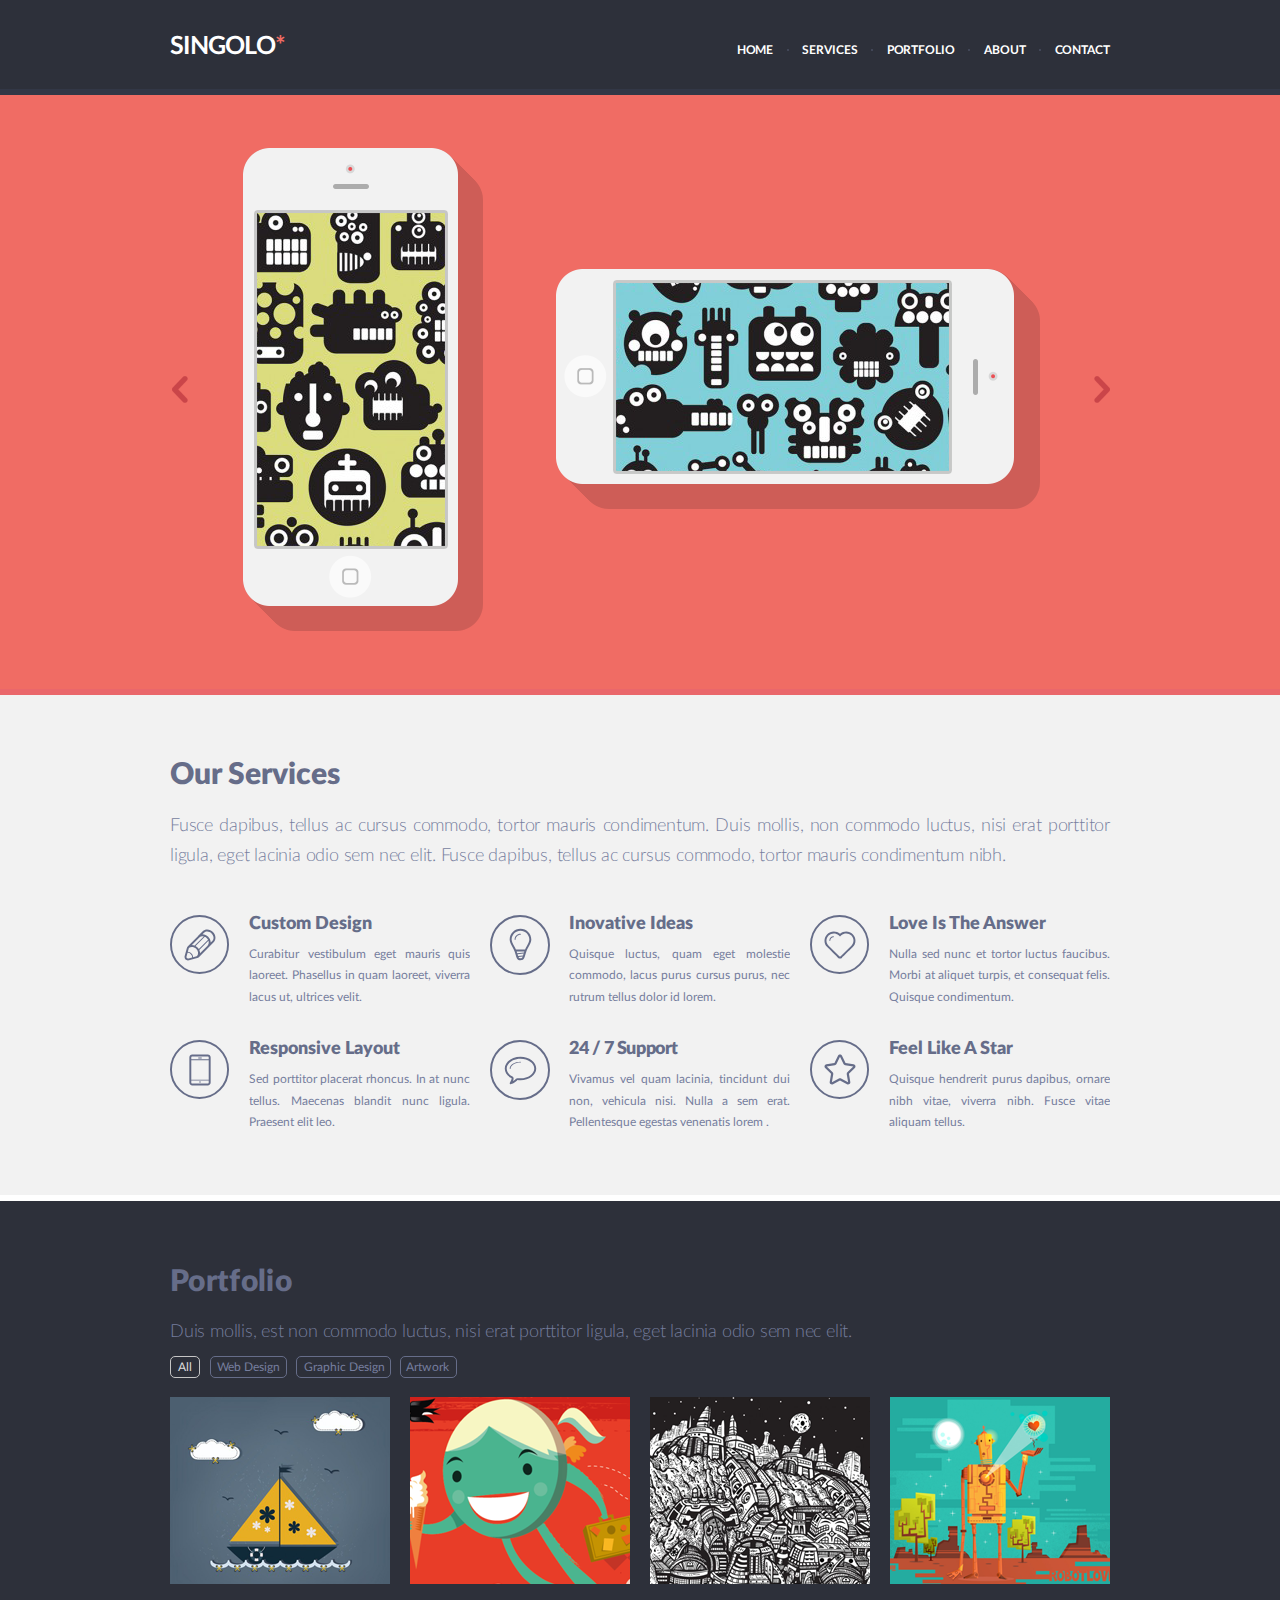
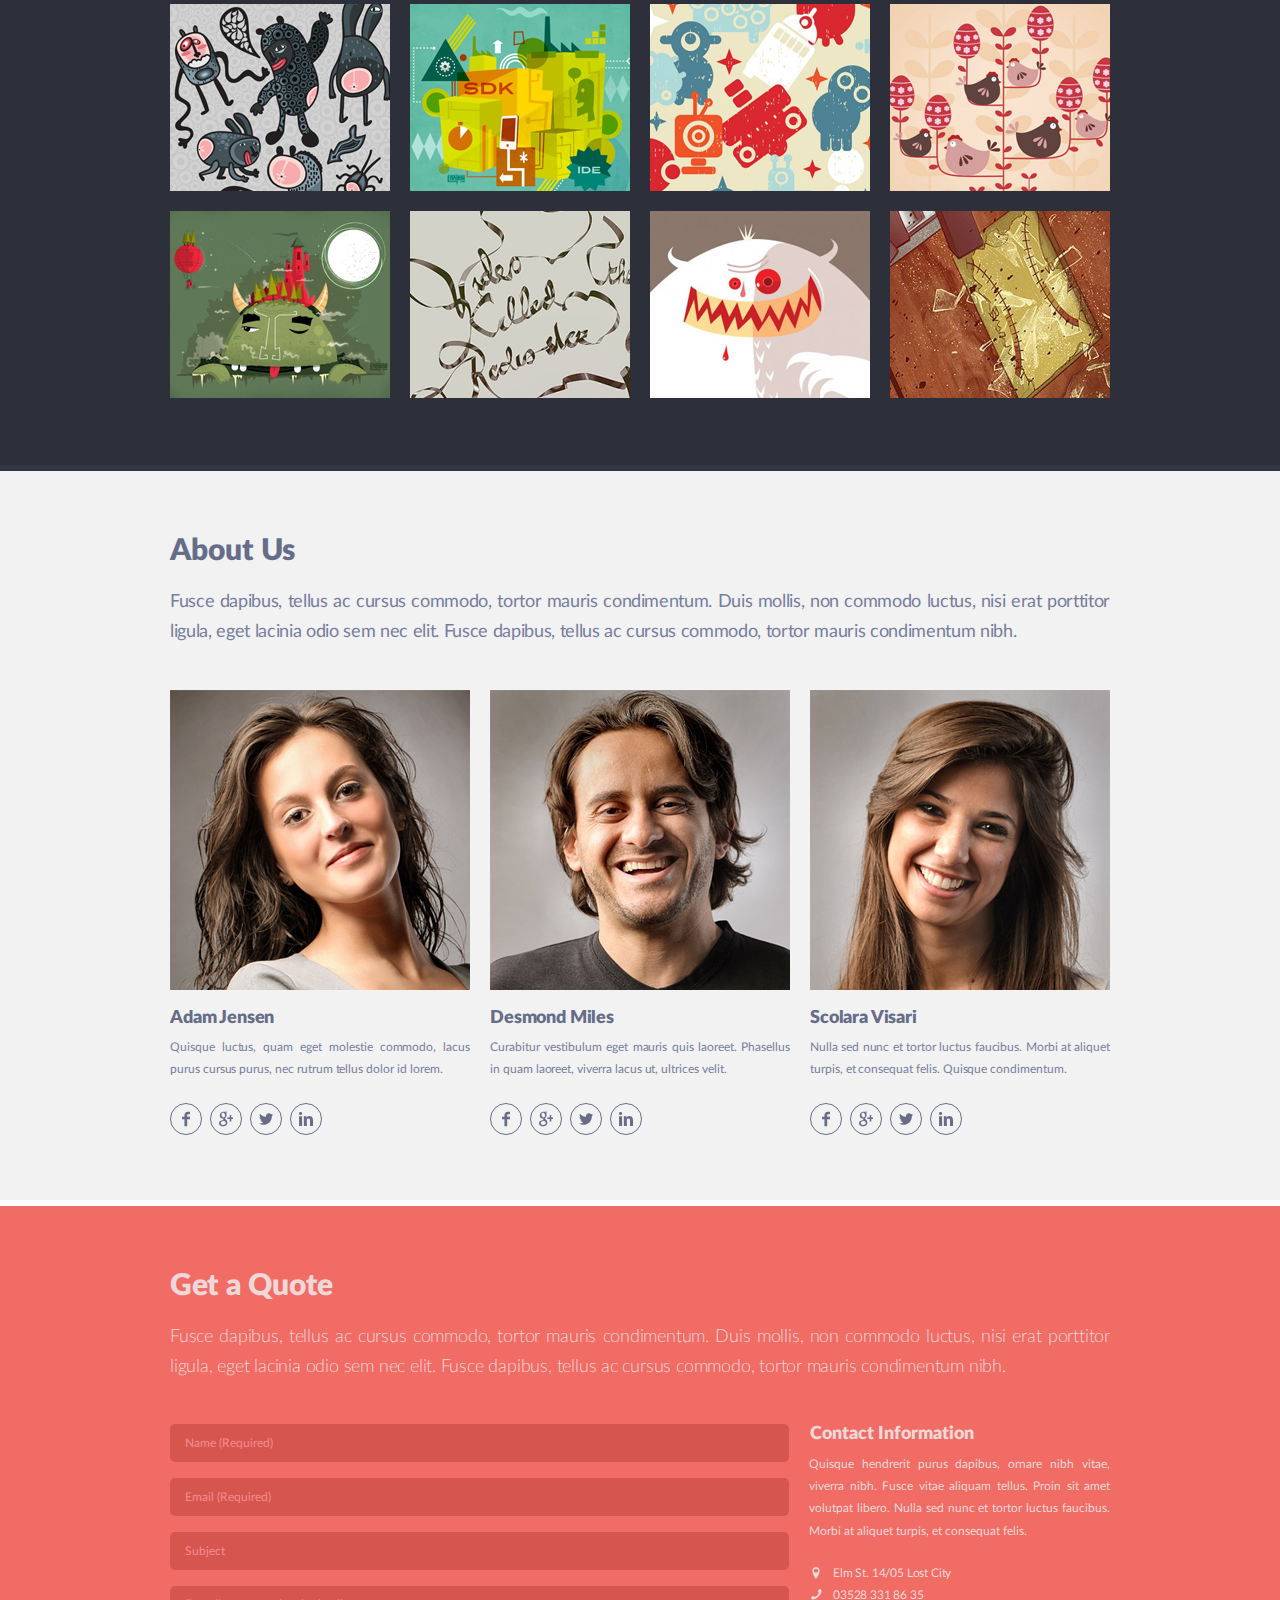
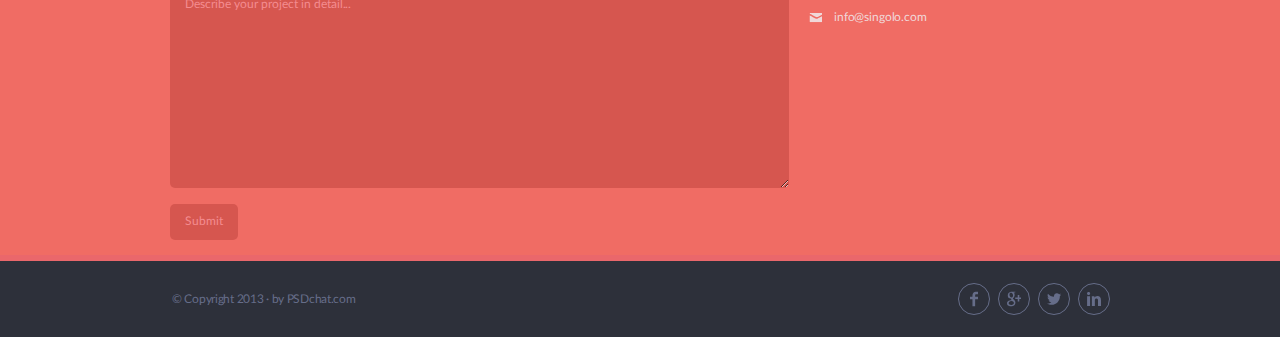
==== index.html @ 4955feb3 "init: start task singolo-dom" ====
<!DOCTYPE html>
<html lang="en">
<head>
  <meta charset="UTF-8">
  <meta name="viewport" content="width=device-width, initial-scale=1.0">
  <link rel="stylesheet" href="style.css">
  <title>Singolo</title>
</head>
<body>
  <header class="header">
    <div class="container">
      <div class="header__content">
        <div class="header__logo">
          <a class="logo" href="#"><h1>Singolo</h1></a> 
        </div>
        <!-- header__logo -->
        <nav class="header__navigation">
          <ul class="navigation">
            <li class="navigation__item"><a href="#">Home</a></li>
            <li class="navigation__item"><a href="#">Services</a></li>
            <li class="navigation__item"><a href="#">Portfolio</a></li>
            <li class="navigation__item"><a href="#">About</a></li>
            <li class="navigation__item"><a href="#">Contact</a></li>
          </ul>
        </nav>
      </div>
      <!-- /.header__content -->
    </div>
  </header>
  <main class="main">
    <section class="slider">
      <div class="container">
        <div class="slider__content">
          <div class="slider__item">
            <div class="vertical-phone">
              <img src="assets/img/slider/iPhone_vertical.png" alt="vertical-phone">
            </div>
            <div class="horizontal-phone">
              <img src="assets/img/slider/iPhone_horizontal.png" alt="horizontal-phone">
            </div>
          </div>
          <div class="slider__pagination">
            <img class="arrow-prev" src="assets/img/slider/prev.png" alt="">
            <img class="arrow-next" src="assets/img/slider/next.png" alt="">
          </div>
        </div>
        <!-- /.slider__content -->
      </div>
      <!-- /.container -->
    </section>
    <!-- slider -->
    <section class="services">
      <div class="container">
        <div class="services__content">
          <div class="services__text">
            <h2 class="services__title">Our Services</h2>
            <p class="services__descr">Fusce dapibus, tellus ac cursus commodo, tortor mauris condimentum. Duis mollis, non commodo luctus, nisi erat porttitor ligula, eget lacinia odio sem nec elit. Fusce dapibus, tellus ac cursus commodo, tortor mauris condimentum nibh.</p>
          </div>
          <!-- /.services__text -->
          <div class="services__advantages">
            <div class="item">
              <div class="item__img">
                <img src="assets/img/services/pen.svg" alt="pen">
              </div>
              <div class="item__text">
                <h3 class="item__title">Custom Design</h3>
                <p class="item__descr">Curabitur vestibulum eget mauris quis laoreet. Phasellus in quam laoreet, viverra lacus ut, ultrices velit.</p>
              </div>
            </div>
            <div class="item">
              <div class="item__img">
                <img src="assets/img/services/lightbulb.svg" alt="lightbulb">
              </div>
              <div class="item__text">
                <h3 class="item__title">Inovative Ideas</h3>
                <p class="item__descr">Quisque luctus, quam eget molestie commodo, lacus purus cursus purus, nec rutrum tellus dolor id lorem.</p>
              </div>
            </div>
            <div class="item">
              <div class="item__img">
                <img src="assets/img/services/heart.svg" alt="heart">
              </div>
              <div class="item__text">
                <h3 class="item__title">Love Is The Answer</h3>
                <p class="item__descr">Nulla sed nunc et tortor luctus faucibus. Morbi at aliquet turpis, et consequat felis. Quisque condimentum.</p>
              </div>
            </div>
            <div class="item">
              <div class="item__img">
                <img src="assets/img/services/phone.svg" alt="phone">
              </div>
              <div class="item__text">
                <h3 class="item__title">Responsive Layout</h3>
                <p class="item__descr">Sed porttitor placerat rhoncus. In at nunc tellus. Maecenas blandit nunc ligula. Praesent elit leo.</p>
              </div>
            </div>
            <div class="item">
              <div class="item__img">
                <img src="assets/img/services/bubble.svg" alt="bubble">
              </div>
              <div class="item__text">
                <h3 class="item__title">24 / 7 Support</h3>
                <p class="item__descr">Vivamus vel quam lacinia, tincidunt dui non, vehicula nisi. Nulla a sem erat. Pellentesque egestas venenatis lorem .</p>
              </div>
            </div>
            <div class="item">
              <div class="item__img">
                <img src="assets/img/services/star.svg" alt="star">
              </div>
              <div class="item__text">
                <h3 class="item__title">Feel Like A Star</h3>
                <p class="item__descr">Quisque hendrerit purus dapibus, ornare nibh vitae, viverra nibh. Fusce vitae aliquam tellus.</p>
              </div>
            </div>
          </div>
          <!-- /.services-advantages -->
        </div>
        <!-- /.services__content -->
      </div>
      <!-- /.container -->
    </section>
    <!-- /.services -->
    <section class="portfolio">
      <div class="container">
        <div class="portfolio__content">
          <div class="portfolio__text">
            <h2 class="portfolio__title">Portfolio</h2>
            <p class="portfolio__descr">Duis mollis, est non commodo luctus, nisi erat porttitor ligula, eget lacinia odio sem nec elit.</p>
          </div>
          <div class="portfolio__filter">
            <button class="portfolio__btn portfolio__btn-active">All</button>
            <button class="portfolio__btn">Web Design</button>
            <button class="portfolio__btn">Graphic Design</button>
            <button class="portfolio__btn">Artwork</button>
          </div>
          <!-- /.portfolio__breadcrumbs -->
          <div class="portfolio___items">
            <div class="portfolio___item">
              <img src="assets/img/portfolio/portfolio-img-1.png" alt="" class="portfolio___img">
            </div>
            <div class="portfolio___item">
              <img src="assets/img/portfolio/portfolio-img-2.png" alt="" class="portfolio___img">
            </div>
            <div class="portfolio___item">
              <img src="assets/img/portfolio/portfolio-img-3.png" alt="" class="portfolio___img">
            </div>
            <div class="portfolio___item">
              <img src="assets/img/portfolio/portfolio-img-4.png" alt="" class="portfolio___img">
            </div>
            <div class="portfolio___item">
              <img src="assets/img/portfolio/portfolio-img-5.png" alt="" class="portfolio___img">
            </div>
            <div class="portfolio___item">
              <img src="assets/img/portfolio/portfolio-img-6.png" alt="" class="portfolio___img">
            </div>
            <div class="portfolio___item">
              <img src="assets/img/portfolio/portfolio-img-7.png" alt="" class="portfolio___img">
            </div>
            <div class="portfolio___item">
              <img src="assets/img/portfolio/portfolio-img-8.png" alt="" class="portfolio___img">
            </div>
            <div class="portfolio___item">
              <img src="assets/img/portfolio/portfolio-img-9.png" alt="" class="portfolio___img">
            </div>
            <div class="portfolio___item">
              <img src="assets/img/portfolio/portfolio-img-10.png" alt="" class="portfolio___img">
           </div>
            <div class="portfolio___item">
              <img src="assets/img/portfolio/portfolio-img-11.png" alt="" class="portfolio___img">
            </div>
            <div class="portfolio___item">
              <img src="assets/img/portfolio/portfolio-img-12.png" alt="" class="portfolio___img">
            </div>
          </div>
          <!-- portfolio___items -->
        </div>
        <!-- content -->
      </div>
    </section>
    <section class="about">
      <div class="container">
        <div class="about__content">
          <div class="about__text">
            <h2 class="about__title">About Us</h2>
            <p class="about__descr">Fusce dapibus, tellus ac cursus commodo, tortor mauris condimentum. Duis mollis, non commodo luctus, nisi erat porttitor ligula, eget lacinia odio sem nec elit. Fusce dapibus, tellus ac cursus commodo, tortor mauris condimentum nibh.</p>
          </div>
          <!-- about__text -->
          <div class="about__persons">
            <div class="about__person">
              <div class="person__image">
                <img src="assets/img/about/about-person-1.png" alt="person">
              </div>
              <div class="person__text">
                <h3 class="person__title">Adam Jensen</h3>
                <p class="person__descr">Quisque luctus, quam eget molestie commodo, lacus purus cursus purus, nec rutrum tellus dolor id lorem.</p>
              </div>
              <div class="person__social">
                <a href="#">
                  <svg xmlns="http://www.w3.org/2000/svg" viewBox="0 0 100 180" width="8" height="20" fill-rule="evenodd" clip-rule="evenodd" stroke-linejoin="round" stroke-miterlimit="2">
                      <path class="icon" d="M100 31.29L71.43 31.29C68.06 31.29 64.29 35.73 64.29 41.68L64.29 62.31L100 62.31L100 91.71L64.29 91.71L64.29 180L30.57 180L30.57 91.71L0 91.71L0 62.31L30.57 62.31L30.57 45C30.57 20.18 47.79 0 71.43 0L100 0L100 31.29Z" />
                  </svg></a>
                <a href="#">
                  <svg xmlns="http://www.w3.org/2000/svg" viewBox="0 0 170 175" width="14" height="20" fill-rule="evenodd">
                      <path class="icon" d="M179.22 68.82L179.22 87.82L149.22 87.82L149.22 117.82L130.22 117.82L130.22 87.82L100.22 87.82L100.22 68.82L130.22 68.82L130.22 38.82L149.22 38.82L149.22 68.82L179.22 68.82ZM56.01 0L102 0L102 1C102 6.15 92.77 7.13 86.46 7.99C84.34 8.28 80.05 8.73 78.83 9.36C90.47 15.56 92.36 25.34 92.36 39.92C92.36 56.5 85.87 65.27 78.98 71.43C74.73 75.24 71.36 78.25 71.36 82.25C71.36 86.18 75.97 90.22 81.3 94.89C90.03 102.57 102 113.07 102 130.72C102 148.99 94.14 162.06 78.66 169.57C66.73 175.37 53.88 176 48.91 176C47.96 176 47.41 175.98 47.32 175.98C47.32 175.98 46.97 175.99 46.36 175.99C38.62 175.99 0 174.2 0 139.03C0 104.47 42.05 101.78 54.94 101.78L55.27 101.78C47.83 91.85 49.37 81.82 49.37 81.82C48.71 81.86 47.77 81.9 46.59 81.9C41.73 81.9 32.38 81.13 24.33 75.94C14.5 69.61 9.51 58.82 9.51 43.89C9.51 1.72 55.55 0.01 56.01 0ZM54.43 110.79C53.4 110.79 52.37 110.83 51.33 110.89C42.53 111.54 34.44 114.83 28.55 120.17C22.74 125.44 19.77 132.06 20.19 138.8C21.07 152.85 36.18 161.11 54.53 159.77C72.59 158.46 84.62 148.08 83.74 134.01C82.91 120.77 71.41 110.79 54.43 110.79ZM47.23 12.47C45.93 12.47 44.63 12.65 43.38 13C38.18 14.47 34.05 18.81 31.75 25.25C29.41 31.8 29.25 38.6 31.28 46.39C34.93 60.25 44.79 70.31 54.73 70.31C56.04 70.31 57.33 70.13 58.58 69.78C69.43 66.72 76.25 50.13 71.73 34.26C66.95 17.45 59.23 12.47 47.23 12.47Z" />
                  </svg>
                </a>
                <a href="#"> 
                  <svg xmlns="http://www.w3.org/2000/svg" viewBox="0 0 180 150" width="14" height="20" fill-rule="evenodd">
                      <path class="icon" d="M184 18.16C177.23 21.17 169.95 23.2 162.32 24.11C170.11 19.44 176.1 12.04 178.92 3.22C171.62 7.55 163.54 10.69 154.95 12.38C148.06 5.05 138.25 0.46 127.39 0.46C106.54 0.46 89.64 17.37 89.64 38.21C89.64 41.17 89.97 44.05 90.62 46.81C59.25 45.24 31.42 30.21 12.81 7.37C9.56 12.95 7.7 19.43 7.7 26.35C7.7 39.45 14.36 51 24.49 57.77C18.3 57.58 12.48 55.88 7.39 53.05C7.39 53.21 7.39 53.37 7.39 53.53C7.39 71.82 20.4 87.07 37.67 90.54C34.5 91.4 31.17 91.87 27.72 91.87C25.29 91.87 22.93 91.63 20.62 91.19C25.43 106.19 39.37 117.1 55.89 117.4C42.96 127.53 26.69 133.57 9 133.57C5.96 133.57 2.95 133.39 0 133.03C16.7 143.75 36.54 150 57.87 150C127.3 150 165.27 92.47 165.27 42.59C165.27 40.96 165.24 39.33 165.16 37.7C172.54 32.38 178.94 25.74 184 18.16Z" />
                  </svg>
                </a>
                <a href="#">
                  <svg xmlns="http://www.w3.org/2000/svg" viewBox="0 0 180 177" width="14" height="20" fill-rule="evenodd" clip-rule="evenodd" stroke-linejoin="round" stroke-miterlimit="2">
                      <path class="icon" fill-rule="nonzero" d="M1.01 53.2L39.5 53.2L39.5 177L1.01 177L1.01 53.2ZM40.76 18.77C40.76 29.4 32.91 38.01 20 38.01C7.85 38.01 0 29.4 0 18.77C0 7.88 8.1 -0.48 20.5 -0.48C32.91 -0.48 40.51 7.88 40.76 18.77ZM62.52 92.69C62.52 77.25 62.02 64.34 61.52 53.2L94.93 53.2L96.71 70.41L97.47 70.41C102.53 62.31 114.93 50.41 135.7 50.41C161.01 50.41 180 67.38 180 103.83L180 177L141.52 177L141.52 108.39C141.52 92.44 135.95 81.56 122.02 81.56C111.39 81.56 105.06 88.9 102.28 95.98C101.26 98.51 101.01 102.06 101.01 105.61L101.01 177L62.52 177L62.52 92.69Z" />
                  </svg>
                </a>
              </div>
            </div>
            <div class="about__person">
              <div class="person__image">
                <img src="assets/img/about/about-person-2.png" alt="person">
              </div>
              <div class="person__text">
                <h3 class="person__title">Desmond Miles</h3>
                <p class="person__descr">Curabitur vestibulum eget mauris quis laoreet. Phasellus in quam laoreet, viverra lacus ut, ultrices velit.</p>
              </div>
              <div class="person__social">
                <a href="#">
                  <svg xmlns="http://www.w3.org/2000/svg" viewBox="0 0 100 180" width="8" height="20" fill-rule="evenodd" clip-rule="evenodd" stroke-linejoin="round" stroke-miterlimit="2">
                      <path class="icon" d="M100 31.29L71.43 31.29C68.06 31.29 64.29 35.73 64.29 41.68L64.29 62.31L100 62.31L100 91.71L64.29 91.71L64.29 180L30.57 180L30.57 91.71L0 91.71L0 62.31L30.57 62.31L30.57 45C30.57 20.18 47.79 0 71.43 0L100 0L100 31.29Z" />
                  </svg></a>
                <a href="#">
                  <svg xmlns="http://www.w3.org/2000/svg" viewBox="0 0 170 175" width="14" height="20" fill-rule="evenodd">
                      <path class="icon" d="M179.22 68.82L179.22 87.82L149.22 87.82L149.22 117.82L130.22 117.82L130.22 87.82L100.22 87.82L100.22 68.82L130.22 68.82L130.22 38.82L149.22 38.82L149.22 68.82L179.22 68.82ZM56.01 0L102 0L102 1C102 6.15 92.77 7.13 86.46 7.99C84.34 8.28 80.05 8.73 78.83 9.36C90.47 15.56 92.36 25.34 92.36 39.92C92.36 56.5 85.87 65.27 78.98 71.43C74.73 75.24 71.36 78.25 71.36 82.25C71.36 86.18 75.97 90.22 81.3 94.89C90.03 102.57 102 113.07 102 130.72C102 148.99 94.14 162.06 78.66 169.57C66.73 175.37 53.88 176 48.91 176C47.96 176 47.41 175.98 47.32 175.98C47.32 175.98 46.97 175.99 46.36 175.99C38.62 175.99 0 174.2 0 139.03C0 104.47 42.05 101.78 54.94 101.78L55.27 101.78C47.83 91.85 49.37 81.82 49.37 81.82C48.71 81.86 47.77 81.9 46.59 81.9C41.73 81.9 32.38 81.13 24.33 75.94C14.5 69.61 9.51 58.82 9.51 43.89C9.51 1.72 55.55 0.01 56.01 0ZM54.43 110.79C53.4 110.79 52.37 110.83 51.33 110.89C42.53 111.54 34.44 114.83 28.55 120.17C22.74 125.44 19.77 132.06 20.19 138.8C21.07 152.85 36.18 161.11 54.53 159.77C72.59 158.46 84.62 148.08 83.74 134.01C82.91 120.77 71.41 110.79 54.43 110.79ZM47.23 12.47C45.93 12.47 44.63 12.65 43.38 13C38.18 14.47 34.05 18.81 31.75 25.25C29.41 31.8 29.25 38.6 31.28 46.39C34.93 60.25 44.79 70.31 54.73 70.31C56.04 70.31 57.33 70.13 58.58 69.78C69.43 66.72 76.25 50.13 71.73 34.26C66.95 17.45 59.23 12.47 47.23 12.47Z" />
                  </svg>
                </a>
                <a href="#"> 
                  <svg xmlns="http://www.w3.org/2000/svg" viewBox="0 0 180 150" width="14" height="20" fill-rule="evenodd">
                      <path class="icon" d="M184 18.16C177.23 21.17 169.95 23.2 162.32 24.11C170.11 19.44 176.1 12.04 178.92 3.22C171.62 7.55 163.54 10.69 154.95 12.38C148.06 5.05 138.25 0.46 127.39 0.46C106.54 0.46 89.64 17.37 89.64 38.21C89.64 41.17 89.97 44.05 90.62 46.81C59.25 45.24 31.42 30.21 12.81 7.37C9.56 12.95 7.7 19.43 7.7 26.35C7.7 39.45 14.36 51 24.49 57.77C18.3 57.58 12.48 55.88 7.39 53.05C7.39 53.21 7.39 53.37 7.39 53.53C7.39 71.82 20.4 87.07 37.67 90.54C34.5 91.4 31.17 91.87 27.72 91.87C25.29 91.87 22.93 91.63 20.62 91.19C25.43 106.19 39.37 117.1 55.89 117.4C42.96 127.53 26.69 133.57 9 133.57C5.96 133.57 2.95 133.39 0 133.03C16.7 143.75 36.54 150 57.87 150C127.3 150 165.27 92.47 165.27 42.59C165.27 40.96 165.24 39.33 165.16 37.7C172.54 32.38 178.94 25.74 184 18.16Z" />
                  </svg>
                </a>
                <a href="#">
                  <svg xmlns="http://www.w3.org/2000/svg" viewBox="0 0 180 177" width="14" height="20" fill-rule="evenodd" clip-rule="evenodd" stroke-linejoin="round" stroke-miterlimit="2">
                      <path class="icon" fill-rule="nonzero" d="M1.01 53.2L39.5 53.2L39.5 177L1.01 177L1.01 53.2ZM40.76 18.77C40.76 29.4 32.91 38.01 20 38.01C7.85 38.01 0 29.4 0 18.77C0 7.88 8.1 -0.48 20.5 -0.48C32.91 -0.48 40.51 7.88 40.76 18.77ZM62.52 92.69C62.52 77.25 62.02 64.34 61.52 53.2L94.93 53.2L96.71 70.41L97.47 70.41C102.53 62.31 114.93 50.41 135.7 50.41C161.01 50.41 180 67.38 180 103.83L180 177L141.52 177L141.52 108.39C141.52 92.44 135.95 81.56 122.02 81.56C111.39 81.56 105.06 88.9 102.28 95.98C101.26 98.51 101.01 102.06 101.01 105.61L101.01 177L62.52 177L62.52 92.69Z" />
                  </svg>
                </a>
              </div>
            </div>
            <div class="about__person">
              <div class="person__image">
                <img src="assets/img/about/about-person-3.png" alt="person">
              </div>
              <div class="person__text">
                <h3 class="person__title">Scolara Visari</h3>
                <p class="person__descr">Nulla sed nunc et tortor luctus faucibus. Morbi at aliquet turpis, et consequat felis. Quisque condimentum.</p>
              </div>
              <div class="person__social">
                <a href="#">
                  <svg xmlns="http://www.w3.org/2000/svg" viewBox="0 0 100 180" width="8" height="20" fill-rule="evenodd" clip-rule="evenodd" stroke-linejoin="round" stroke-miterlimit="2">
                      <path class="icon" d="M100 31.29L71.43 31.29C68.06 31.29 64.29 35.73 64.29 41.68L64.29 62.31L100 62.31L100 91.71L64.29 91.71L64.29 180L30.57 180L30.57 91.71L0 91.71L0 62.31L30.57 62.31L30.57 45C30.57 20.18 47.79 0 71.43 0L100 0L100 31.29Z" />
                  </svg></a>
                <a href="#">
                  <svg xmlns="http://www.w3.org/2000/svg" viewBox="0 0 170 175" width="14" height="20" fill-rule="evenodd">
                      <path class="icon" d="M179.22 68.82L179.22 87.82L149.22 87.82L149.22 117.82L130.22 117.82L130.22 87.82L100.22 87.82L100.22 68.82L130.22 68.82L130.22 38.82L149.22 38.82L149.22 68.82L179.22 68.82ZM56.01 0L102 0L102 1C102 6.15 92.77 7.13 86.46 7.99C84.34 8.28 80.05 8.73 78.83 9.36C90.47 15.56 92.36 25.34 92.36 39.92C92.36 56.5 85.87 65.27 78.98 71.43C74.73 75.24 71.36 78.25 71.36 82.25C71.36 86.18 75.97 90.22 81.3 94.89C90.03 102.57 102 113.07 102 130.72C102 148.99 94.14 162.06 78.66 169.57C66.73 175.37 53.88 176 48.91 176C47.96 176 47.41 175.98 47.32 175.98C47.32 175.98 46.97 175.99 46.36 175.99C38.62 175.99 0 174.2 0 139.03C0 104.47 42.05 101.78 54.94 101.78L55.27 101.78C47.83 91.85 49.37 81.82 49.37 81.82C48.71 81.86 47.77 81.9 46.59 81.9C41.73 81.9 32.38 81.13 24.33 75.94C14.5 69.61 9.51 58.82 9.51 43.89C9.51 1.72 55.55 0.01 56.01 0ZM54.43 110.79C53.4 110.79 52.37 110.83 51.33 110.89C42.53 111.54 34.44 114.83 28.55 120.17C22.74 125.44 19.77 132.06 20.19 138.8C21.07 152.85 36.18 161.11 54.53 159.77C72.59 158.46 84.62 148.08 83.74 134.01C82.91 120.77 71.41 110.79 54.43 110.79ZM47.23 12.47C45.93 12.47 44.63 12.65 43.38 13C38.18 14.47 34.05 18.81 31.75 25.25C29.41 31.8 29.25 38.6 31.28 46.39C34.93 60.25 44.79 70.31 54.73 70.31C56.04 70.31 57.33 70.13 58.58 69.78C69.43 66.72 76.25 50.13 71.73 34.26C66.95 17.45 59.23 12.47 47.23 12.47Z" />
                  </svg>
                </a>
                <a href="#"> 
                  <svg xmlns="http://www.w3.org/2000/svg" viewBox="0 0 180 150" width="14" height="20" fill-rule="evenodd">
                      <path class="icon" d="M184 18.16C177.23 21.17 169.95 23.2 162.32 24.11C170.11 19.44 176.1 12.04 178.92 3.22C171.62 7.55 163.54 10.69 154.95 12.38C148.06 5.05 138.25 0.46 127.39 0.46C106.54 0.46 89.64 17.37 89.64 38.21C89.64 41.17 89.97 44.05 90.62 46.81C59.25 45.24 31.42 30.21 12.81 7.37C9.56 12.95 7.7 19.43 7.7 26.35C7.7 39.45 14.36 51 24.49 57.77C18.3 57.58 12.48 55.88 7.39 53.05C7.39 53.21 7.39 53.37 7.39 53.53C7.39 71.82 20.4 87.07 37.67 90.54C34.5 91.4 31.17 91.87 27.72 91.87C25.29 91.87 22.93 91.63 20.62 91.19C25.43 106.19 39.37 117.1 55.89 117.4C42.96 127.53 26.69 133.57 9 133.57C5.96 133.57 2.95 133.39 0 133.03C16.7 143.75 36.54 150 57.87 150C127.3 150 165.27 92.47 165.27 42.59C165.27 40.96 165.24 39.33 165.16 37.7C172.54 32.38 178.94 25.74 184 18.16Z" />
                  </svg>
                </a>
                <a href="#">
                  <svg xmlns="http://www.w3.org/2000/svg" viewBox="0 0 180 177" width="14" height="20" fill-rule="evenodd" clip-rule="evenodd" stroke-linejoin="round" stroke-miterlimit="2">
                      <path class="icon" fill-rule="nonzero" d="M1.01 53.2L39.5 53.2L39.5 177L1.01 177L1.01 53.2ZM40.76 18.77C40.76 29.4 32.91 38.01 20 38.01C7.85 38.01 0 29.4 0 18.77C0 7.88 8.1 -0.48 20.5 -0.48C32.91 -0.48 40.51 7.88 40.76 18.77ZM62.52 92.69C62.52 77.25 62.02 64.34 61.52 53.2L94.93 53.2L96.71 70.41L97.47 70.41C102.53 62.31 114.93 50.41 135.7 50.41C161.01 50.41 180 67.38 180 103.83L180 177L141.52 177L141.52 108.39C141.52 92.44 135.95 81.56 122.02 81.56C111.39 81.56 105.06 88.9 102.28 95.98C101.26 98.51 101.01 102.06 101.01 105.61L101.01 177L62.52 177L62.52 92.69Z" />
                  </svg>
                </a>
              </div>
            </div>
          </div>
        </div>
      </div>
    </section>
    <section class="quote">
      <div class="container">
        <div class="quote__content">
          <div class="quote__text">
            <h2 class="quote__title">Get a Quote</h2>
            <p class="quote__descr">Fusce dapibus, tellus ac cursus commodo, tortor mauris condimentum. Duis mollis, non commodo luctus, nisi erat porttitor ligula, eget lacinia odio sem nec elit. Fusce dapibus, tellus ac cursus commodo, tortor mauris condimentum nibh.</p>
          </div>
          <!-- quote__text -->
          <div class="quote__inner">
            <div class="quote__form">
              <form action="POST" class="form">
                  <input name="name" type="text" placeholder="Name (Required)" class="form-control form-inpt" required>
                  <input name="email" type="email" placeholder="Email (Required)" class="form-control form-inpt" required>
                  <input name="subject" type="text" placeholder="Subject" class="form-control form-inpt">
                  <textarea name="textarea" placeholder="Describe your project in detail..." class="form-control form-textarea"></textarea>
                  <button type="submit" class="form-button">Submit</button>
              </form>
            </div>
            <div class="quote__contacts">
              <h3 class="quote__contacts__title">Contact Information</h3>
              <p class="quote__contacts__descr">Quisque hendrerit purus dapibus, ornare nibh vitae, viverra nibh. Fusce vitae aliquam tellus. Proin sit amet volutpat libero. Nulla sed nunc et tortor luctus faucibus. Morbi at aliquet turpis, et consequat felis.</p>
              <p class="quote__contacts__location">
                <span>
                <object data="assets/img/quote/location.svg" type="image/svg+xml"></object>
              </span>Elm St. 14/05 Lost City 
              </p>
              <a href="tel:035283318635" class="quote__contacts__phone">
                <span>
                  <object data="assets/img/quote/phone.svg" type="image/svg+xml"></object>
                </span>03528 331 86 35
             </a>
                <a href="mailto:info@singolo.com" class="quote__contacts__email">
                <span>
                  <object data="assets/img/quote/email.svg" type="image/svg+xml"></object>
                </span>
                info@singolo.com</a>
            </div>
          </div>
          <!-- /.quote__form -->
        </div>
      </div>
    </section>
  </main>
  <footer class="footer">
    <div class="container">
      <div class="footer__content">
        <div class="footer__copy">
          <p class="footer__copy__text"><span class="footer__copy__icon">&copy;</span> Copyright 2013 · by PSDchat.com</p>
        </div>
        <div class="footer__social">
          <a href="#">
            <svg xmlns="http://www.w3.org/2000/svg" viewBox="0 0 100 180" width="8" height="20" fill-rule="evenodd" clip-rule="evenodd" stroke-linejoin="round" stroke-miterlimit="2">
                <path class="social" d="M100 31.29L71.43 31.29C68.06 31.29 64.29 35.73 64.29 41.68L64.29 62.31L100 62.31L100 91.71L64.29 91.71L64.29 180L30.57 180L30.57 91.71L0 91.71L0 62.31L30.57 62.31L30.57 45C30.57 20.18 47.79 0 71.43 0L100 0L100 31.29Z" />
            </svg></a>
          <a href="#">
            <svg xmlns="http://www.w3.org/2000/svg" viewBox="0 0 170 175" width="14" height="20" fill-rule="evenodd">
                <path class="social" d="M179.22 68.82L179.22 87.82L149.22 87.82L149.22 117.82L130.22 117.82L130.22 87.82L100.22 87.82L100.22 68.82L130.22 68.82L130.22 38.82L149.22 38.82L149.22 68.82L179.22 68.82ZM56.01 0L102 0L102 1C102 6.15 92.77 7.13 86.46 7.99C84.34 8.28 80.05 8.73 78.83 9.36C90.47 15.56 92.36 25.34 92.36 39.92C92.36 56.5 85.87 65.27 78.98 71.43C74.73 75.24 71.36 78.25 71.36 82.25C71.36 86.18 75.97 90.22 81.3 94.89C90.03 102.57 102 113.07 102 130.72C102 148.99 94.14 162.06 78.66 169.57C66.73 175.37 53.88 176 48.91 176C47.96 176 47.41 175.98 47.32 175.98C47.32 175.98 46.97 175.99 46.36 175.99C38.62 175.99 0 174.2 0 139.03C0 104.47 42.05 101.78 54.94 101.78L55.27 101.78C47.83 91.85 49.37 81.82 49.37 81.82C48.71 81.86 47.77 81.9 46.59 81.9C41.73 81.9 32.38 81.13 24.33 75.94C14.5 69.61 9.51 58.82 9.51 43.89C9.51 1.72 55.55 0.01 56.01 0ZM54.43 110.79C53.4 110.79 52.37 110.83 51.33 110.89C42.53 111.54 34.44 114.83 28.55 120.17C22.74 125.44 19.77 132.06 20.19 138.8C21.07 152.85 36.18 161.11 54.53 159.77C72.59 158.46 84.62 148.08 83.74 134.01C82.91 120.77 71.41 110.79 54.43 110.79ZM47.23 12.47C45.93 12.47 44.63 12.65 43.38 13C38.18 14.47 34.05 18.81 31.75 25.25C29.41 31.8 29.25 38.6 31.28 46.39C34.93 60.25 44.79 70.31 54.73 70.31C56.04 70.31 57.33 70.13 58.58 69.78C69.43 66.72 76.25 50.13 71.73 34.26C66.95 17.45 59.23 12.47 47.23 12.47Z" />
            </svg>
          </a>
          <a href="#"> 
            <svg xmlns="http://www.w3.org/2000/svg" viewBox="0 0 180 150" width="14" height="20" fill-rule="evenodd">
                <path class="social" d="M184 18.16C177.23 21.17 169.95 23.2 162.32 24.11C170.11 19.44 176.1 12.04 178.92 3.22C171.62 7.55 163.54 10.69 154.95 12.38C148.06 5.05 138.25 0.46 127.39 0.46C106.54 0.46 89.64 17.37 89.64 38.21C89.64 41.17 89.97 44.05 90.62 46.81C59.25 45.24 31.42 30.21 12.81 7.37C9.56 12.95 7.7 19.43 7.7 26.35C7.7 39.45 14.36 51 24.49 57.77C18.3 57.58 12.48 55.88 7.39 53.05C7.39 53.21 7.39 53.37 7.39 53.53C7.39 71.82 20.4 87.07 37.67 90.54C34.5 91.4 31.17 91.87 27.72 91.87C25.29 91.87 22.93 91.63 20.62 91.19C25.43 106.19 39.37 117.1 55.89 117.4C42.96 127.53 26.69 133.57 9 133.57C5.96 133.57 2.95 133.39 0 133.03C16.7 143.75 36.54 150 57.87 150C127.3 150 165.27 92.47 165.27 42.59C165.27 40.96 165.24 39.33 165.16 37.7C172.54 32.38 178.94 25.74 184 18.16Z" />
            </svg>
          </a>
          <a href="#">
            <svg xmlns="http://www.w3.org/2000/svg" viewBox="0 0 180 177" width="14" height="20" fill-rule="evenodd" clip-rule="evenodd" stroke-linejoin="round" stroke-miterlimit="2">
                <path class="social" fill-rule="nonzero" d="M1.01 53.2L39.5 53.2L39.5 177L1.01 177L1.01 53.2ZM40.76 18.77C40.76 29.4 32.91 38.01 20 38.01C7.85 38.01 0 29.4 0 18.77C0 7.88 8.1 -0.48 20.5 -0.48C32.91 -0.48 40.51 7.88 40.76 18.77ZM62.52 92.69C62.52 77.25 62.02 64.34 61.52 53.2L94.93 53.2L96.71 70.41L97.47 70.41C102.53 62.31 114.93 50.41 135.7 50.41C161.01 50.41 180 67.38 180 103.83L180 177L141.52 177L141.52 108.39C141.52 92.44 135.95 81.56 122.02 81.56C111.39 81.56 105.06 88.9 102.28 95.98C101.26 98.51 101.01 102.06 101.01 105.61L101.01 177L62.52 177L62.52 92.69Z" />
            </svg>
          </a>
        </div>
      </div>
    </div>
  </footer>
  <script src="script.js"></script>
</body>
</html>
---- style.css ----
@font-face {
  font-family: 'LatoBlack';
  src: url('assets/fonts/Lato-Black.woff2') format('woff2'),
       url('assets/fonts/Lato-Black.woff') format('woff');
  font-weight: normal;
  font-style: normal;
}

@font-face {
  font-family: 'LatoBold';
  src: url('assets/fonts/Lato-Bold.woff2') format('woff2'),
       url('assets/fonts/Lato-Bold.woff') format('woff');
  font-weight: normal;
  font-style: normal;
}

@font-face {
  font-family: 'Latolight';
  src: url('assets/fonts/Lato-Light.woff2') format('woff2'),
       url('assets/fonts/Lato-Light.woff') format('woff');
  font-weight: normal;
  font-style: normal;
}

@font-face {
  font-family: 'LatoRegular';
  src: url('assets/fonts/Lato-Regular.woff2') format('woff2'),
       url('assets/fonts/Lato-Regular.woff') format('woff');
  font-weight: normal;
  font-style: normal;
}
/* =============  basic settings  ======================== */

* {
  margin: 0;
  padding: 0;
  box-sizing: border-box;
}

body {
  min-height: 100vh;
  scroll-behavior: smooth;
  text-rendering: optimizeSpeed;
  /* line-height: 1.5; */
}

input,
button,
textarea,
select {
  font: inherit;
}

img {
  max-width: 100%;
  display: block;
}

ul[class],
ol[class] {
  list-style: none;
  padding: 0;
}

.container {
  width: 100%;
  max-width: 1020px;
  margin: 0 auto;

}
/* HEADER */
.header {
  background-color: #2D303A;
  height: 95px;
}

.header::after {
  content: " ";
  position: absolute; 
  top: 89px;
  left: 0;
  height: 6px;
  width: 100%;
  background-color: #323746;
}

.header__content {
  position: relative;
  display: -webkit-box;
  display: flex;
  -webkit-box-align: center;
          align-items: center;
  -webkit-box-pack: justify;
          justify-content: space-between;
  padding: 0 40px;
  color: #FFFFFF;
}

.logo {
  text-decoration: none;
  /* height: 100%; */
}

.logo h1 {
  position: relative;
  color: #FFFFFF;
  text-transform: uppercase;
  font-family: 'LatoBold', sans-serif;
  font-size: 1.56em;
  letter-spacing: -0.046rem;
  line-height: 93px;
}

.logo h1::after {
  position: absolute;
  content: "\002A";
  color: #f06c64;
}

.navigation {
  display: -webkit-box;
  display: flex;
}

.navigation__item {
  position: relative;
  padding-top: 7px;
  margin-left: 29px;
}

.navigation__item::after {
  position: absolute;
  content: " ";
  width: 2px;
  height: 2px;
  background-color: #494e62;
  top: 13px;
  left: -15.5px;
  border-radius: 50%;
}

.navigation  .navigation__item:first-child:after {
  content: none;
}

.navigation__item a {
  display: block;
  height: 100%;
  /* padding-top: 3px; */
  text-decoration: none;
  text-transform: uppercase;
  color: #FFFFFF;
  font-family: 'LatoBold', sans-serif;
  font-size: 12px;
  letter-spacing: -0.005rem;
}

.navigation__item a:hover {
  color: #f06c64;
}

/* slider */

.slider {
  position: relative;
  background-color: #f06c64;
}

.slider::after {
  content: " ";
  position: absolute; 
  bottom: 0;
  left: 0;
  height: 6px;
  width: 100%;
  background-color: #ea676b;
}

.slider__content {
  position: relative;
  padding: 30px 0 41px;
}

.slider__item {
  display: -webkit-box;
  display: flex;
  -webkit-box-align: center;
          align-items: center;
  -webkit-box-pack: center;
          justify-content: center;
  padding: 23px 0;
}

.vertical-phone {
  width: 240px;
  height: 483px;
  margin-right: 32px;
  margin-left: 2px;
}

.horizontal-phone {
  width: 484px;
  height: 240px;
  margin-left: 41px;
  margin-bottom: 1px;
}

.arrow-prev {
  position: absolute;
  top: 281px;
  left: 42px;
  cursor: pointer;
}

.arrow-next {
  position: absolute;
  top: 281px;
  right: 40px;
  cursor: pointer;
}

/* footer  */
.services {
  position: relative;
  background-color: #f2f2f2;
}

.services::after {
  content: " ";
  position: absolute; 
  bottom: 0;
  left: 0;
  height: 6px;
  width: 100%;
  background-color: #ffffff;
}

.services__content {
  padding: 72px 40px 67px;
}

.services__title {
  color: #666d89;
  font-family: "LatoBlack", sans-serif;
  font-size: 30px;
  line-height: 17.86px;
}

.services__descr {
  margin-top: 26px;
  color: #767e9e;
  font-family: "LatoLight", sans-serif;
  text-align: justify;
  font-size: 18px;
  line-height: 30px;
  letter-spacing: -0.013rem;
}

.services__advantages {
  display: -webkit-box;
  display: flex;
  -webkit-box-pack: justify;
          justify-content: space-between;
  flex-wrap: wrap;
  margin-top: 43px;

}

.item {
  display: -webkit-box;
  display: flex;
  max-width: 300px;
}

.item__img {
  padding-top: 1px;
}

.item:nth-of-type(4) {
  margin-top: 31px;
}

.item:nth-of-type(4) .item__title,  .item:nth-of-type(5) .item__title {
  padding-top: 2px;
}

.item:nth-of-type(5) {
  margin-top: 31px;
}

.item:nth-of-type(5)  .item__title {
  letter-spacing: -0.028rem;
}

.item:nth-of-type(6) {
  margin-top: 31px;
}

.item__text {
  max-width: 240px;
  padding-left: 19px;
}

.item__title {
  padding-top: 2px;
  color: #666d89;
  font-family: "LatoBlack", sans-serif;
  font-size: 18px;
  line-height: 17.86px;
  white-space: nowrap;
  overflow: hidden;
}

.item__descr {
  color: #767e9e;
  font-family: "LatoRegular", sans-serif;
  font-size: 12px;
  line-height: 21.56px;
  text-align: justify;
  padding-top: 10px;
  overflow: hidden;
}

/* ---------------------------------------------------------------- */
/* SINGOLO 2 */

/* =============================================================== */


.portfolio {
  position: relative;
  background-color: #2d303a;
}

.portfolio::after {
  content: " ";
  position: absolute; 
  bottom: 0;
  left: 0;
  height: 6px;
  width: 100%;
  background-color: #323746;
}

.portfolio__content {
  padding: 73px 40px 53px;
}

.portfolio__title {
  color: #666d89;
  font-family: "LatoBlack", sans-serif;;
  font-size: 30px;
  line-height: 17.86px;
  letter-spacing: 0.02rem;
}

.portfolio__descr {
  padding-top: 25px;
  color: #767e9e;
  font-family: "Latolight", sans-serif;
  font-size: 18px;
  line-height: 30px;
  letter-spacing: -0.013rem;
  text-align: justify;
}

.portfolio__filter {
  padding-top: 9px;
}

.portfolio__btn {
  padding-left: 7px;
  padding-right: 7px;
  color: #767e9e;
  font-family: "LatoRegular", sans-serif;
  font-size: 12px;
  line-height: 20.56px;
  background-color: transparent;
  border: 1px solid #666d89;
  border-radius: 5px;
  margin-right: 4px;
  outline: none;
  cursor: pointer;
}

.portfolio__btn:hover, .portfolio__btn-active {
  color: #dedede;
  border: 1px solid #c5c5c5;
}

.portfolio__btn:nth-of-type(2) {
  padding: 0px 6px;
  margin-left: 2px;
}

.portfolio__btn:nth-of-type(3) {
  padding-right: 5px;
  margin-left: 1px;
}

.portfolio__btn:nth-of-type(4) {
  padding-left: 5px;
  margin-left: 1px;
  letter-spacing: 0.008rem;
}

.portfolio___items {
  padding-top: 19px;
  display: -webkit-box;
  display: flex;
  flex-wrap: wrap;
  max-height: 640px;
  overflow: hidden;
}

.portfolio___item {
  margin-right: 20px;
  margin-bottom: 20px;
}

.portfolio___item:nth-of-type(4), .portfolio___item:nth-of-type(8), .portfolio___item:nth-of-type(12)  {
  margin-right: 0;
}

/* ABOUT */
.about {
  position: relative;
  background-color: #f2f2f2;
}

.about::after {
  content: " ";
  position: absolute; 
  bottom: 0;
  left: 0;
  height: 6px;
  width: 100%;
  background-color: #ffffff;
}

.about__content {
  padding: 72px 40px 114px;
}

.about__title {
  color: #666d89;
  font-family: "LatoBlack", sans-serif;
  font-size: 30px;
  line-height: 17.86px;
}

.about__descr {
  padding-top: 26px;
  color: #767e9e;
  font-family: "LatoRegular", sans-serif;
  text-align: justify;
  font-size: 18px;
  line-height: 30px;
  letter-spacing: -0.021rem;
}

.about__persons {
  padding-top: 43px;
  display: -webkit-box;
  display: flex;
  -webkit-box-pack: justify;
          justify-content: space-between;

  max-height: 445px;
}

.about__person {
  max-width: 300px;
}

.person__text {
  padding-top: 20px;
}

.person__title {
  color: #666d89;
  font-family: "LatoBlack", sans-serif;
  font-size: 18px;
  line-height: 16.86px;
  letter-spacing: -0.01rem;
  overflow: hidden;
  white-space: nowrap;
  text-overflow: ellipsis;
}

.person__descr {
  padding-top: 10px;
  color: #767e9e;
  font-family: "LatoRegular", sans-serif;
  font-size: 12px;
  line-height: 21.56px;
  text-align: justify;
  letter-spacing: -0.003rem;
}

.person__social {
  padding-top: 23px;
  display: -webkit-box;
  display: flex;
}

.person__social a {
  cursor: pointer;
  border-radius: 50%;
  border: 1px solid #666d89;
  background-color: transparent;
  width: 32px;
  height: 32px;
  display: -webkit-box;
  display: flex;
  -webkit-box-pack: center;
          justify-content: center;
  -webkit-box-align: center;
          align-items: center;
  margin-right: 8px;
}

.icon {
  fill: #666d89;
}

.person__social a:hover, .person__social a:hover .icon {
  border: 1px solid #535767;
  background-color: #535767;
  fill: #ffffff;
}


/* object {
  width: 15px;
  height: 20px;
} */

.svg:hover .social{
  fill: #535767
}


/* ================================================================================ */

/* SINGOLO 3 */

/* --------------------------------------------------------------------------------- */



.quote {
  position: relative;
  background-color: #f06c64;
}

.quote::after {
  content: " ";
  position: absolute; 
  bottom: 0;
  left: 0;
  height: 6px;
  width: 100%;
  background-color: #ea676b;
}

.quote__content {
  padding: 72px 40px 21.5px;
}

.quote__title {
  color: #f0d8d9;
  font-family: "LatoBlack", sans-serif;
  font-size: 30px;
  line-height: 17.86px;
  letter-spacing: -0.017rem;
}

.quote__descr {
  padding-top: 26px;
  color: #f0d8d9;
  font-family: "Latolight", sans-serif;
  font-size: 18px;
  line-height: 30px;
  text-align: justify;
  letter-spacing: -0.013rem;
}

.quote__inner {
  padding-top: 42px;
  display: -webkit-box;
  display: flex;
  -webkit-box-pack: justify;
          justify-content: space-between;
}

.quote__form {
  width: 619px;
}

.form-control {
  display: block;
  width: 100%;
  margin-bottom: 16px;
  background-color: #d6564f;
  border: none;
  border-radius: 5px;
  color: #f48c8f;
  font-family: "LatoRegular", sans-serif;
  font-size: 12px;
  line-height: 21.56px;
  padding-left: 15px;
  outline: none;
}

.form-control:hover {
  background-color: #8B1F1A;
}

.form-control:focus {
  color: #8B1F1A;
  background-color: #EB817C
}

/* .form-control:active {
  background-color: #EB817C
} */

.form-control::-webkit-input-placeholder { 
  color: #f48c8f
}

.form-control:focus::-webkit-input-placeholder { 
  color: #8B1F1A;
}

input.form-inpt {
  height: 38px;
  color: #f48c8f;
}

.form-control:required:invalid:focus {
  color: Blue;
  background-color: #d6564f;
}

.form-textarea {
  min-height: 202px;
  max-height: 300px;
  padding-top: 8px;
  resize: vertical;
  color: #f48c8f;
  letter-spacing: -0.001rem;
}

.form-button {
  padding: 7px 15px;
  color: #f48c8f;
  background-color: #d6564f;
  font-family: "LatoRegular", sans-serif;
  font-size: 12px;
  line-height: 21.56px;
  border: none;
  outline: none;
  border-radius: 5px;
  cursor: pointer;
}

.form-button:hover {
  background-color: #8B1F1A;
}

.form-button:active {
  color: #8B1F1A;
  background-color: #EB817C;
}

.quote__contacts {
  padding-top: 2px;
  max-width: 301px;
}

.quote__contacts__title {
  color: #f0d8d9;
  font-family: "LatoBlack", sans-serif;
  font-size: 18px;
  line-height: 17.86px;
  padding-left: 1px;
  /* letter-spacing: 0.01rem; */
}

.quote__contacts__descr {
  padding-top: 9px;
  font-family: "LatoRegular", sans-serif;
  font-size: 12px;
  text-align: justify;
  line-height: 22.26px;
  color: #f0d8d9;
}

.quote__contacts__location, 
.quote__contacts__phone, 
.quote__contacts__email {
  color: #f0d8d9;
  font-family: "LatoRegular", sans-serif;
  font-size: 12px;
  line-height: 21.56px;
  text-decoration: none;
}

.quote__contacts__location object,
.quote__contacts__phone object,
.quote__contacts__email object
{
  height: 12px;
  padding-right: 11px;
}

.quote__contacts__location {
  position: relative;
  display: block;
  padding-top: 21px;
  padding-left: 24px;
  letter-spacing: -0.01rem;
}

.quote__contacts__location span {
  position: absolute;
  top: 23px;
  left: 3px;
}

.quote__contacts__email {
  position: relative;
  display: block;
  padding-top: 1px;
  padding-left: 2px;
  letter-spacing: -0.009rem;
  padding-left: 25px;
}

.quote__contacts__email span {
  position: absolute;
  top: 5px;
  left: 0;
}

.shp0 {
  fill:#f0d8d9;
}

.quote__contacts__phone {
  position: relative;
  display: block;
  padding-left: 24px;
  letter-spacing: -0.01rem;
}

.quote__contacts__phone span {
  position: absolute;
  top: 2px;
  left: 2px;
}

.quote__contacts__email:hover, 
.quote__contacts__phone:hover {
  color: #666d89;
}

/* footer */
.footer {
  background-color: #2d303a;
}

.footer__content {
  padding: 22px 40px;
  display: -webkit-box;
  display: flex;
  -webkit-box-pack: justify;
          justify-content: space-between;
}

.footer__copy__text {
  padding-top: 9px;
  padding-left: 2px;
  color: #666d89;
  font-family: "LatoRegular", sans-serif;
  font-size: 12px;
  letter-spacing: -0.018rem;
}

.footer__copy__icon:hover {
  color: #f06c64;
  cursor: pointer;
}

.footer__social {
  display: -webkit-box;
  display: flex;
}

.footer__social a {
  cursor: pointer;
  border-radius: 50%;
  border: 1px solid #666d89;
  background-color: transparent;
  width: 32px;
  height: 32px;
  display: -webkit-box;
  display: flex;
  -webkit-box-pack: center;
          justify-content: center;
  -webkit-box-align: center;
          align-items: center;
  margin-left: 8px;
}

.social {
  fill: #666d89;
}

.footer__social a:hover, .footer__social a:hover .social {
  fill: #f06c64;
  border: 1px solid #f06c64;
}

.social__links {
  width: 14px;
  height: 14px;
  pointer-events: none;
  color: #666d89;
}
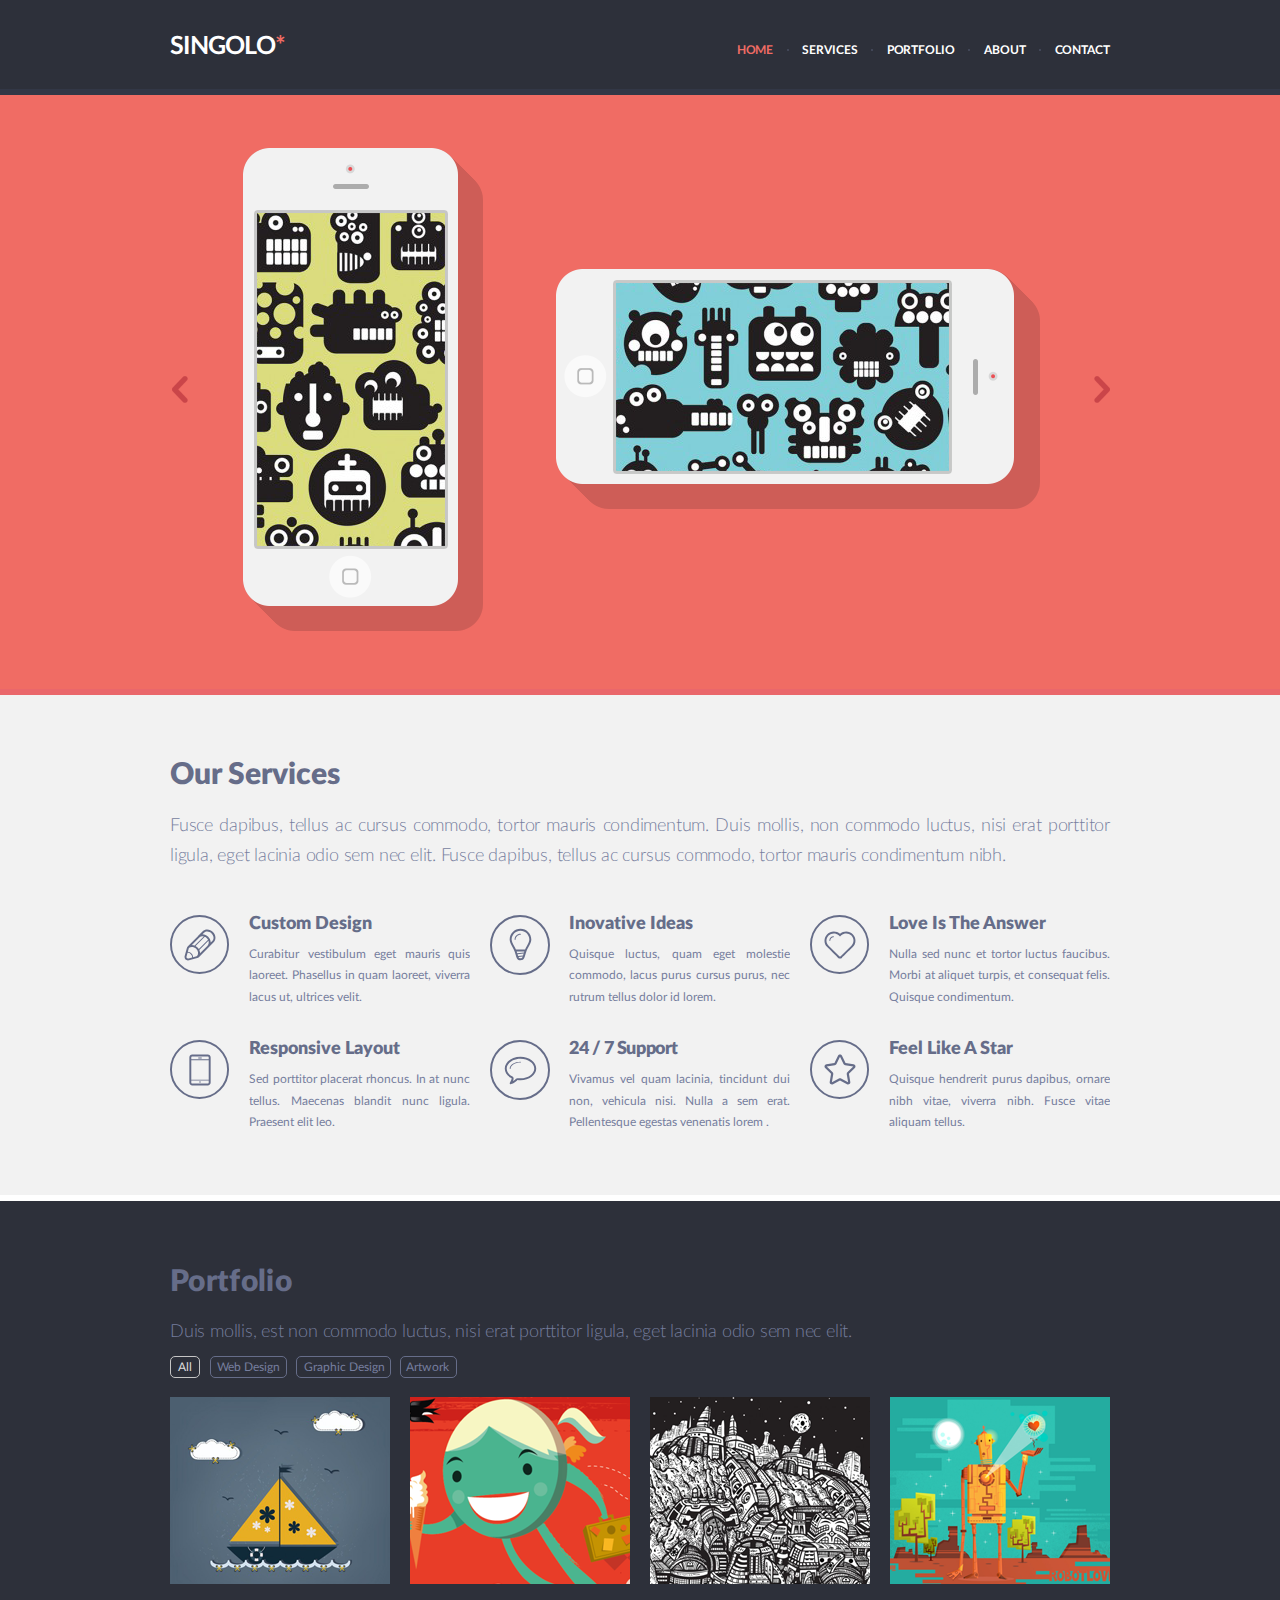
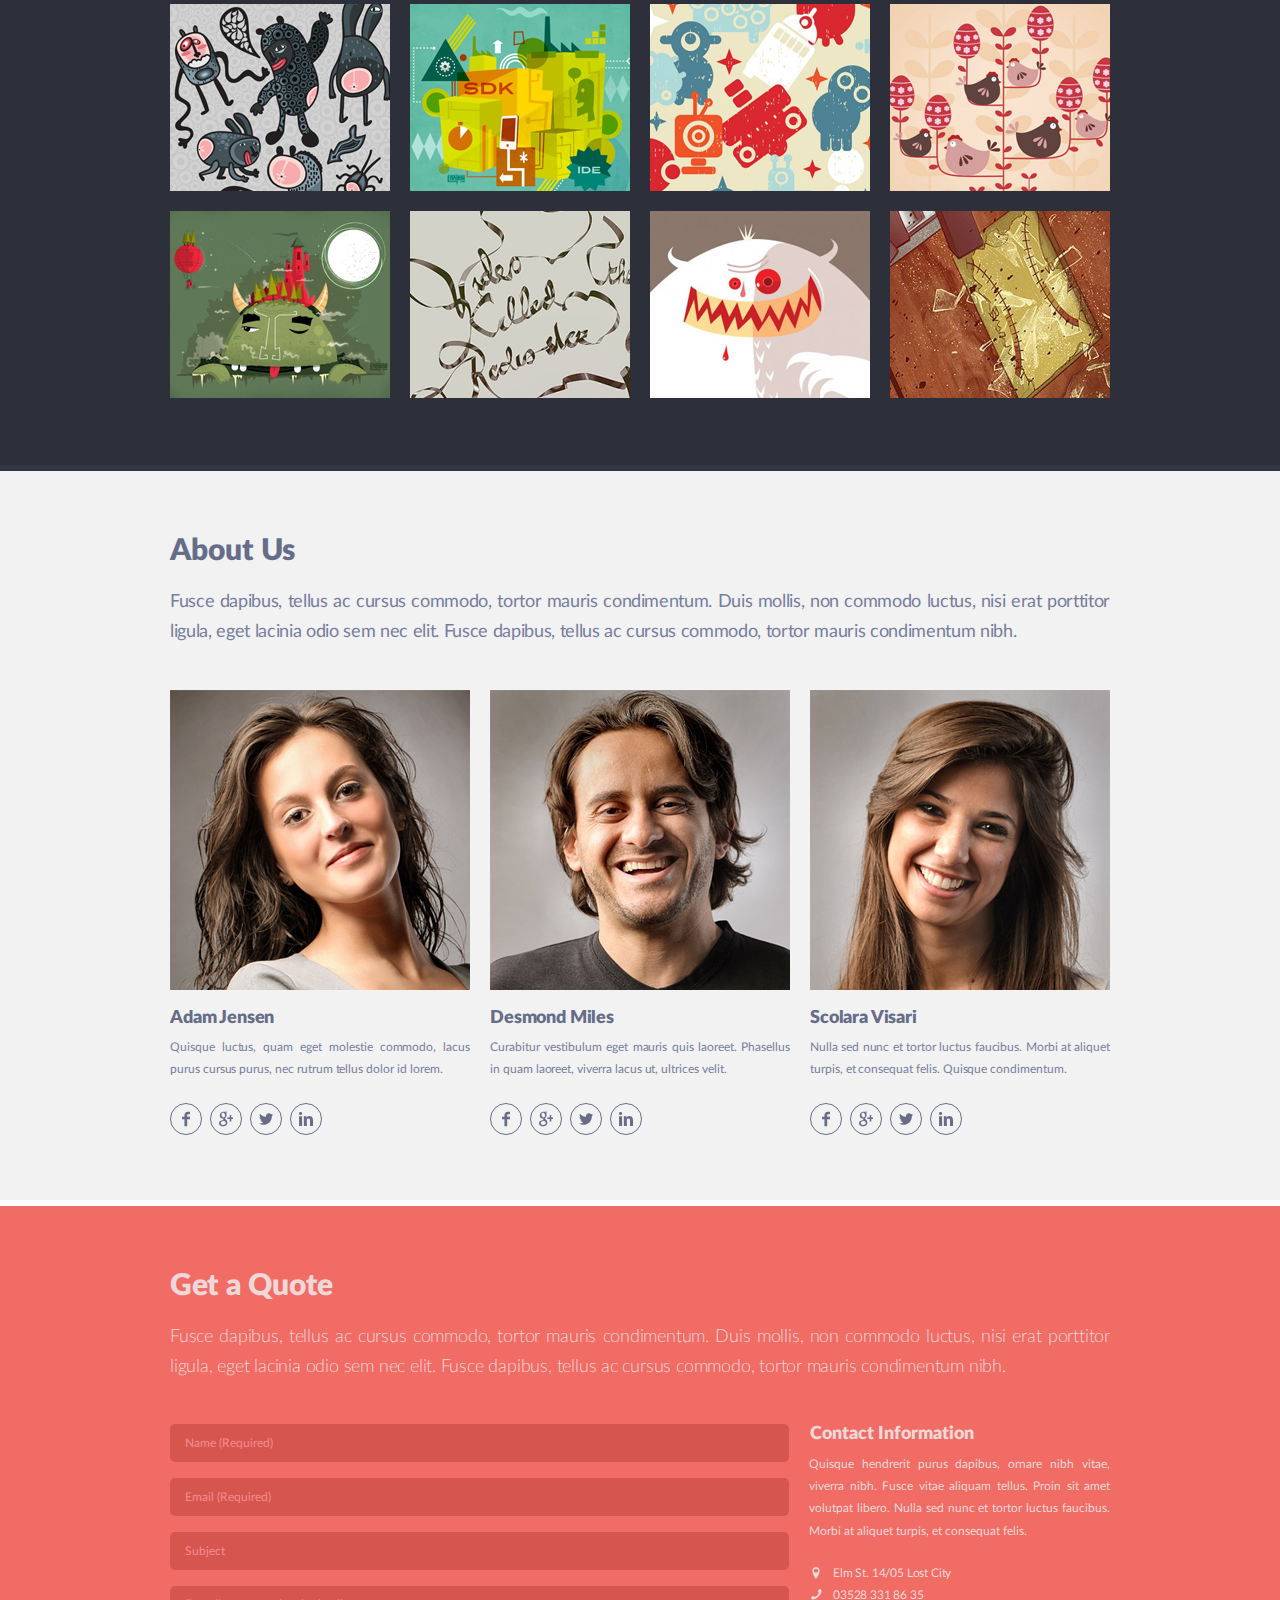
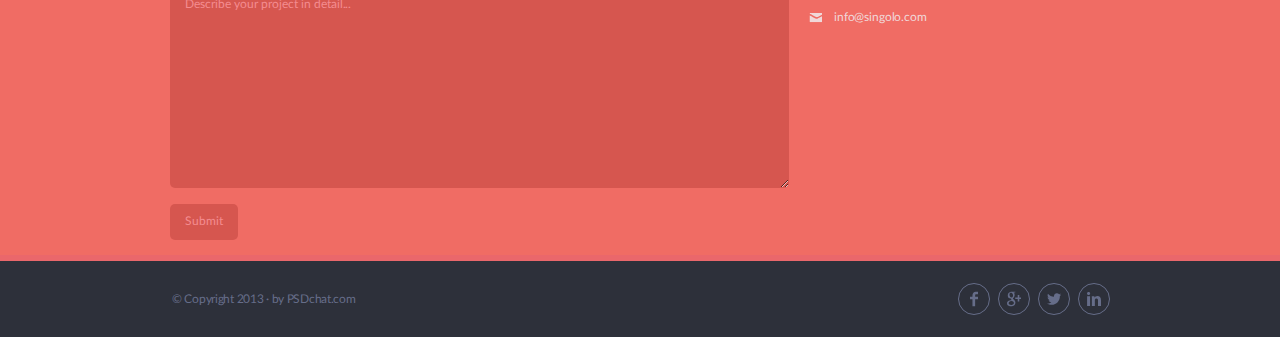
==== commit 76da2aa3: "feat: add solutions of header & portfolio" ====
--- a/index.html
+++ b/index.html
@@ -6,7 +6,7 @@
   <link rel="stylesheet" href="style.css">
   <title>Singolo</title>
 </head>
-<body>
+<body id="home">
   <header class="header">
     <div class="container">
       <div class="header__content">
@@ -16,11 +16,11 @@
         <!-- header__logo -->
         <nav class="header__navigation">
           <ul class="navigation">
-            <li class="navigation__item"><a href="#">Home</a></li>
-            <li class="navigation__item"><a href="#">Services</a></li>
-            <li class="navigation__item"><a href="#">Portfolio</a></li>
-            <li class="navigation__item"><a href="#">About</a></li>
-            <li class="navigation__item"><a href="#">Contact</a></li>
+            <li class="navigation__item"><a class="navigation__link active" href="#home">Home</a></li>
+            <li class="navigation__item"><a class="navigation__link" href="#services">Services</a></li>
+            <li class="navigation__item"><a class="navigation__link" href="#portfolio">Portfolio</a></li>
+            <li class="navigation__item"><a class="navigation__link" href="#about">About</a></li>
+            <li class="navigation__item"><a class="navigation__link" href="#contact">Contact</a></li>
           </ul>
         </nav>
       </div>
@@ -33,11 +33,13 @@
         <div class="slider__content">
           <div class="slider__item">
             <div class="vertical-phone">
-              <img src="assets/img/slider/iPhone_vertical.png" alt="vertical-phone">
+              <img src="assets/img/slider/iPhone_vertical.png" alt="vertical-phone" class="vertical-phone-img">
             </div>
             <div class="horizontal-phone">
-              <img src="assets/img/slider/iPhone_horizontal.png" alt="horizontal-phone">
-            </div>
+              <img src="assets/img/slider/iPhone_horizontal.png" alt="horizontal-phone" class="horizontal-phone-img">
+            </div>
+            <!-- <div class="vertical-phone-black"></div>
+            <div class="horizontal-phone-black"></div> -->
           </div>
           <div class="slider__pagination">
             <img class="arrow-prev" src="assets/img/slider/prev.png" alt="">
@@ -52,6 +54,7 @@
     <section class="services">
       <div class="container">
         <div class="services__content">
+          <a class="stop-link" id="services">&nbsp;</a>
           <div class="services__text">
             <h2 class="services__title">Our Services</h2>
             <p class="services__descr">Fusce dapibus, tellus ac cursus commodo, tortor mauris condimentum. Duis mollis, non commodo luctus, nisi erat porttitor ligula, eget lacinia odio sem nec elit. Fusce dapibus, tellus ac cursus commodo, tortor mauris condimentum nibh.</p>
@@ -123,6 +126,7 @@
     <section class="portfolio">
       <div class="container">
         <div class="portfolio__content">
+          <a class="stop-link" id="portfolio">&nbsp;</a>
           <div class="portfolio__text">
             <h2 class="portfolio__title">Portfolio</h2>
             <p class="portfolio__descr">Duis mollis, est non commodo luctus, nisi erat porttitor ligula, eget lacinia odio sem nec elit.</p>
@@ -136,40 +140,40 @@
           <!-- /.portfolio__breadcrumbs -->
           <div class="portfolio___items">
             <div class="portfolio___item">
-              <img src="assets/img/portfolio/portfolio-img-1.png" alt="" class="portfolio___img">
-            </div>
-            <div class="portfolio___item">
-              <img src="assets/img/portfolio/portfolio-img-2.png" alt="" class="portfolio___img">
-            </div>
-            <div class="portfolio___item">
-              <img src="assets/img/portfolio/portfolio-img-3.png" alt="" class="portfolio___img">
-            </div>
-            <div class="portfolio___item">
-              <img src="assets/img/portfolio/portfolio-img-4.png" alt="" class="portfolio___img">
-            </div>
-            <div class="portfolio___item">
-              <img src="assets/img/portfolio/portfolio-img-5.png" alt="" class="portfolio___img">
-            </div>
-            <div class="portfolio___item">
-              <img src="assets/img/portfolio/portfolio-img-6.png" alt="" class="portfolio___img">
-            </div>
-            <div class="portfolio___item">
-              <img src="assets/img/portfolio/portfolio-img-7.png" alt="" class="portfolio___img">
-            </div>
-            <div class="portfolio___item">
-              <img src="assets/img/portfolio/portfolio-img-8.png" alt="" class="portfolio___img">
-            </div>
-            <div class="portfolio___item">
-              <img src="assets/img/portfolio/portfolio-img-9.png" alt="" class="portfolio___img">
-            </div>
-            <div class="portfolio___item">
-              <img src="assets/img/portfolio/portfolio-img-10.png" alt="" class="portfolio___img">
+              <img src="assets/img/portfolio/portfolio-img-1.png" alt="image" class="portfolio___img">
+            </div>
+            <div class="portfolio___item">
+              <img src="assets/img/portfolio/portfolio-img-2.png" alt="image" class="portfolio___img">
+            </div>
+            <div class="portfolio___item">
+              <img src="assets/img/portfolio/portfolio-img-3.png" alt="image" class="portfolio___img">
+            </div>
+            <div class="portfolio___item">
+              <img src="assets/img/portfolio/portfolio-img-4.png" alt="image" class="portfolio___img">
+            </div>
+            <div class="portfolio___item">
+              <img src="assets/img/portfolio/portfolio-img-5.png" alt="image" class="portfolio___img">
+            </div>
+            <div class="portfolio___item">
+              <img src="assets/img/portfolio/portfolio-img-6.png" alt="image" class="portfolio___img">
+            </div>
+            <div class="portfolio___item">
+              <img src="assets/img/portfolio/portfolio-img-7.png" alt="image" class="portfolio___img">
+            </div>
+            <div class="portfolio___item">
+              <img src="assets/img/portfolio/portfolio-img-8.png" alt="image" class="portfolio___img">
+            </div>
+            <div class="portfolio___item">
+              <img src="assets/img/portfolio/portfolio-img-9.png" alt="image" class="portfolio___img">
+            </div>
+            <div class="portfolio___item">
+              <img src="assets/img/portfolio/portfolio-img-10.png" alt="image" class="portfolio___img">
            </div>
             <div class="portfolio___item">
-              <img src="assets/img/portfolio/portfolio-img-11.png" alt="" class="portfolio___img">
-            </div>
-            <div class="portfolio___item">
-              <img src="assets/img/portfolio/portfolio-img-12.png" alt="" class="portfolio___img">
+              <img src="assets/img/portfolio/portfolio-img-11.png" alt="image" class="portfolio___img">
+            </div>
+            <div class="portfolio___item">
+              <img src="assets/img/portfolio/portfolio-img-12.png" alt="image" class="portfolio___img">
             </div>
           </div>
           <!-- portfolio___items -->
@@ -180,6 +184,7 @@
     <section class="about">
       <div class="container">
         <div class="about__content">
+          <a class="stop-link" id="about">&nbsp;</a>
           <div class="about__text">
             <h2 class="about__title">About Us</h2>
             <p class="about__descr">Fusce dapibus, tellus ac cursus commodo, tortor mauris condimentum. Duis mollis, non commodo luctus, nisi erat porttitor ligula, eget lacinia odio sem nec elit. Fusce dapibus, tellus ac cursus commodo, tortor mauris condimentum nibh.</p>
@@ -283,6 +288,7 @@
     <section class="quote">
       <div class="container">
         <div class="quote__content">
+          <a class="stop-link" id="contact">&nbsp;</a>
           <div class="quote__text">
             <h2 class="quote__title">Get a Quote</h2>
             <p class="quote__descr">Fusce dapibus, tellus ac cursus commodo, tortor mauris condimentum. Duis mollis, non commodo luctus, nisi erat porttitor ligula, eget lacinia odio sem nec elit. Fusce dapibus, tellus ac cursus commodo, tortor mauris condimentum nibh.</p>
--- a/style.css
+++ b/style.css
@@ -68,6 +68,13 @@
   margin: 0 auto;
 
 }
+
+.stop-link {
+  position: absolute;
+  left: 0px;
+  top: -35px;
+  /* border: solid 1px red; */
+}
 /* HEADER */
 .header {
   background-color: #2D303A;
@@ -82,6 +89,31 @@
   height: 6px;
   width: 100%;
   background-color: #323746;
+}
+
+.sticky {
+  position: fixed;
+  top: 0;
+  width: 100%;
+  z-index: 1;
+}
+
+.sticky + .main {
+  padding-top: 95px;
+}
+
+.header-bgc {
+  background-color: rgba(45, 48, 58, 0.75);
+}
+
+.header-bgc:after {
+  content: " ";
+  position: absolute; 
+  top: 89px;
+  left: 0;
+  height: 6px;
+  width: 100%;
+  background-color: rgba(45, 48, 58, 0.25);
 }
 
 .header__content {
@@ -155,7 +187,7 @@
   letter-spacing: -0.005rem;
 }
 
-.navigation__item a:hover {
+.navigation__item a.active, .navigation__item a:hover{
   color: #f06c64;
 }
 
@@ -178,17 +210,18 @@
 
 .slider__content {
   position: relative;
-  padding: 30px 0 41px;
+  /* padding: 30px 0 41px; */
 }
 
 .slider__item {
+  position: relative;
   display: -webkit-box;
   display: flex;
   -webkit-box-align: center;
           align-items: center;
   -webkit-box-pack: center;
           justify-content: center;
-  padding: 23px 0;
+  padding: 53px 0 64px;
 }
 
 .vertical-phone {
@@ -196,6 +229,7 @@
   height: 483px;
   margin-right: 32px;
   margin-left: 2px;
+  cursor: pointer;
 }
 
 .horizontal-phone {
@@ -203,6 +237,29 @@
   height: 240px;
   margin-left: 41px;
   margin-bottom: 1px;
+  cursor: pointer;
+}
+
+.vertical-phone-black {
+  position: absolute;
+  top: 118px;
+  left: 126px;
+  width: 189px;
+  height: 334px;
+  background-color: #000000;
+  border-radius: 3px;
+  cursor: pointer;
+}
+
+.horizontal-phone-black {
+  position: absolute;
+  top: 187px;
+  right: 201px;
+  width: 334px;
+  height: 189px;
+  background-color: #000000;
+  border-radius: 3px;
+  cursor: pointer;
 }
 
 .arrow-prev {
@@ -414,8 +471,15 @@
 }
 
 .portfolio___item {
+  width: 220px;
+  height: 187px;
   margin-right: 20px;
   margin-bottom: 20px;
+  cursor: pointer;
+}
+
+.portfolio___item-border {
+  border: 5px solid #f06c64;
 }
 
 .portfolio___item:nth-of-type(4), .portfolio___item:nth-of-type(8), .portfolio___item:nth-of-type(12)  {
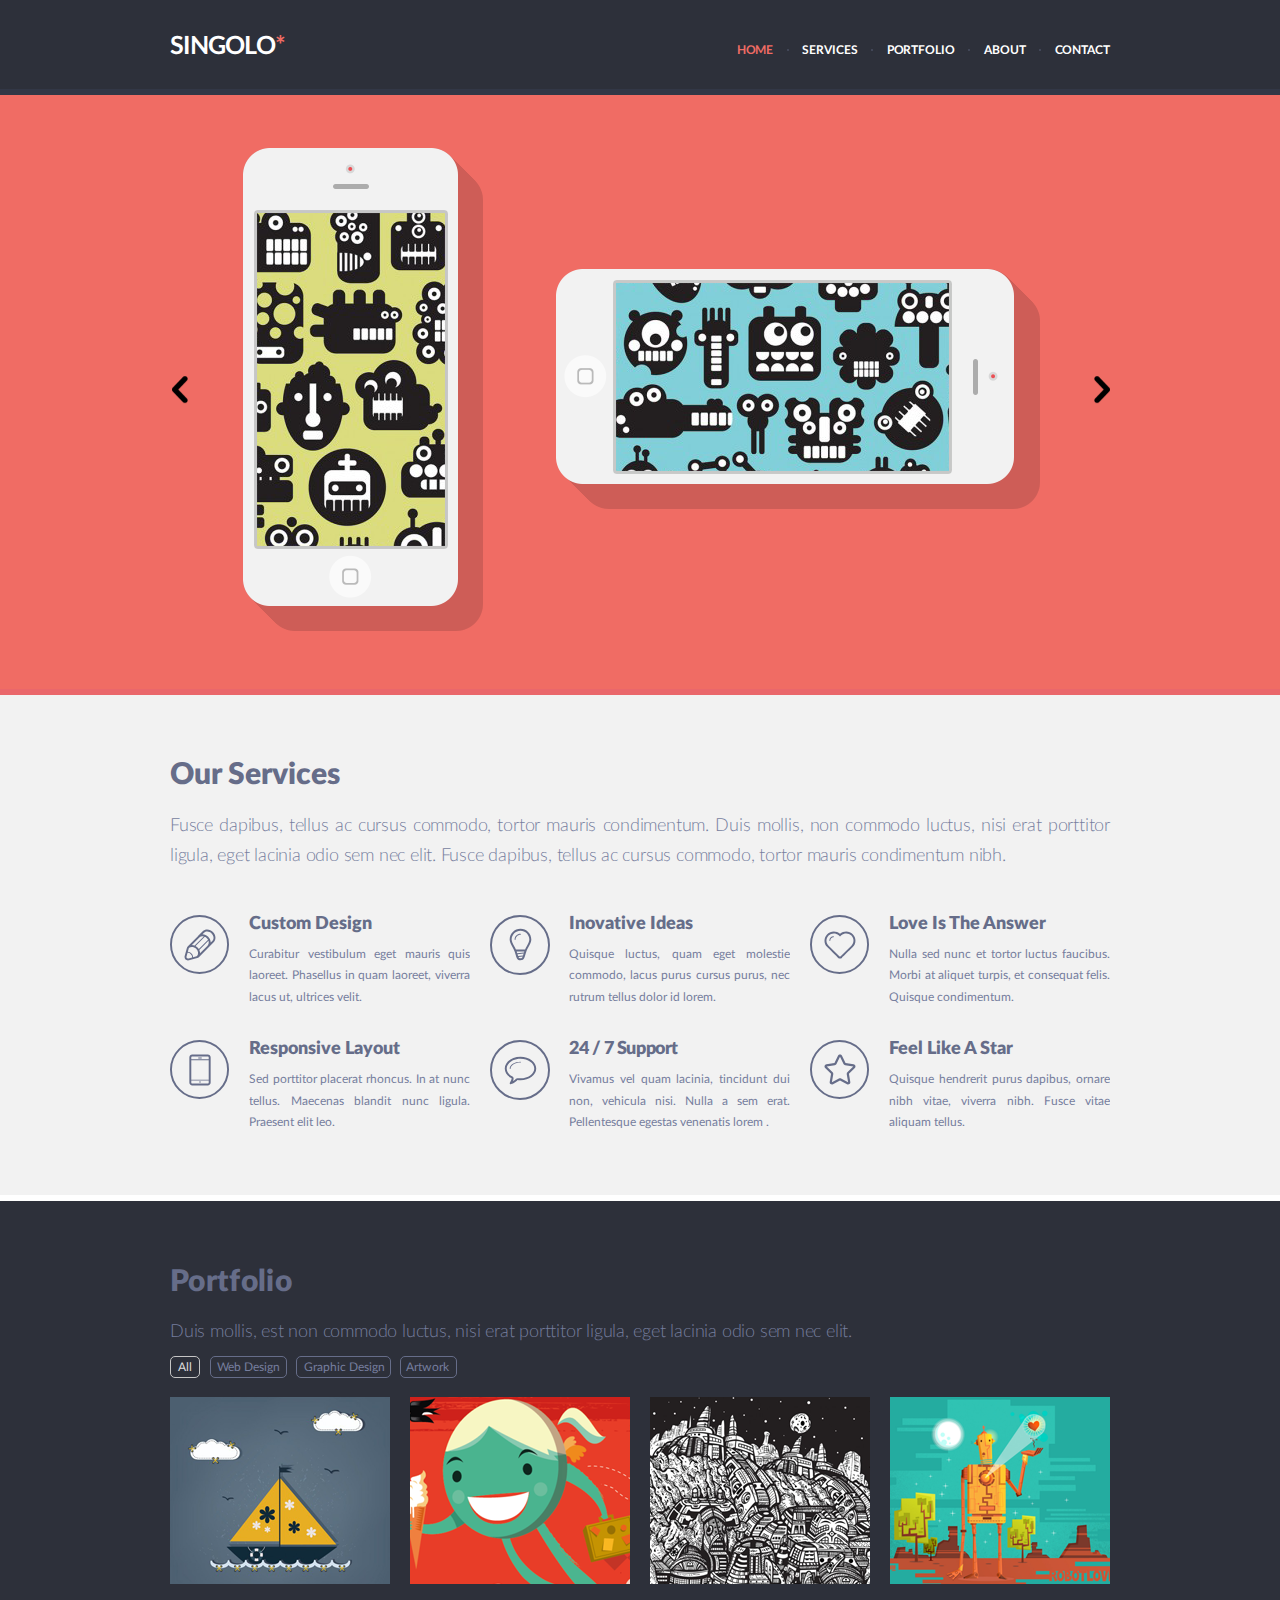
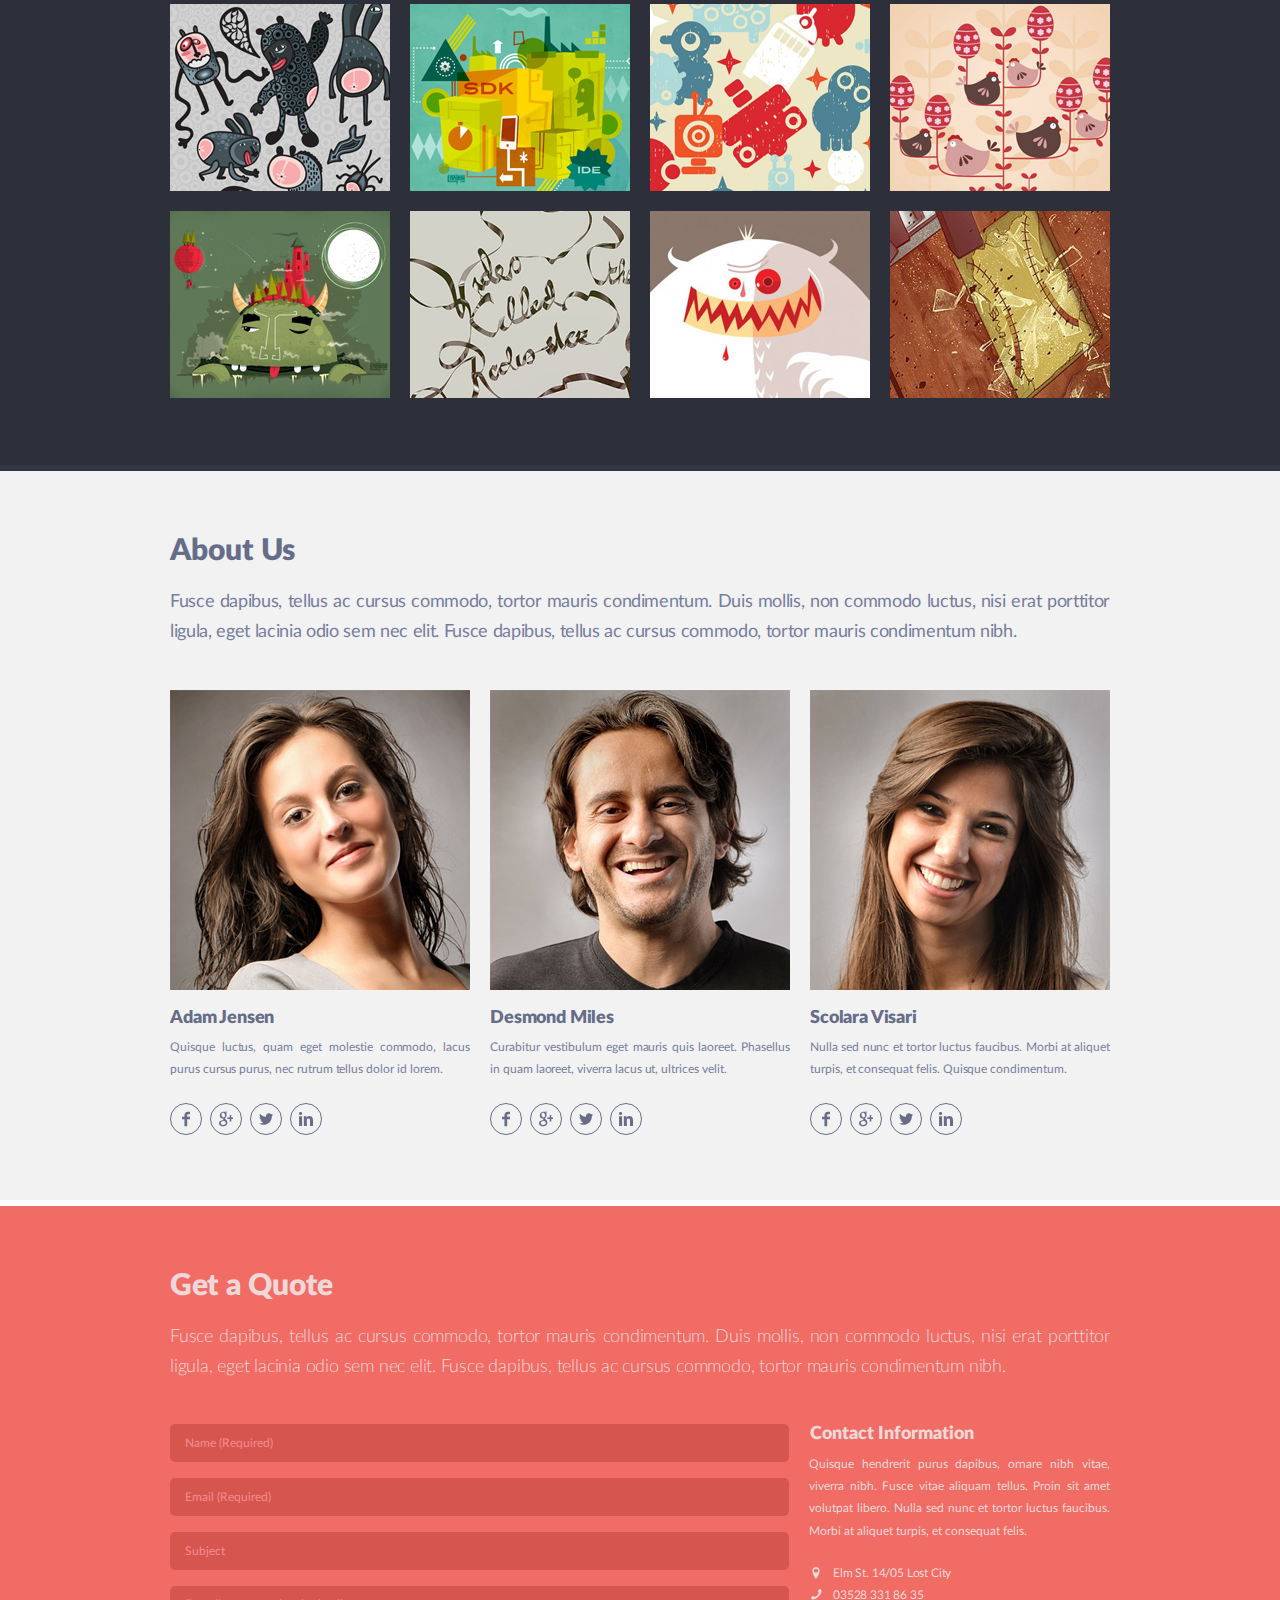
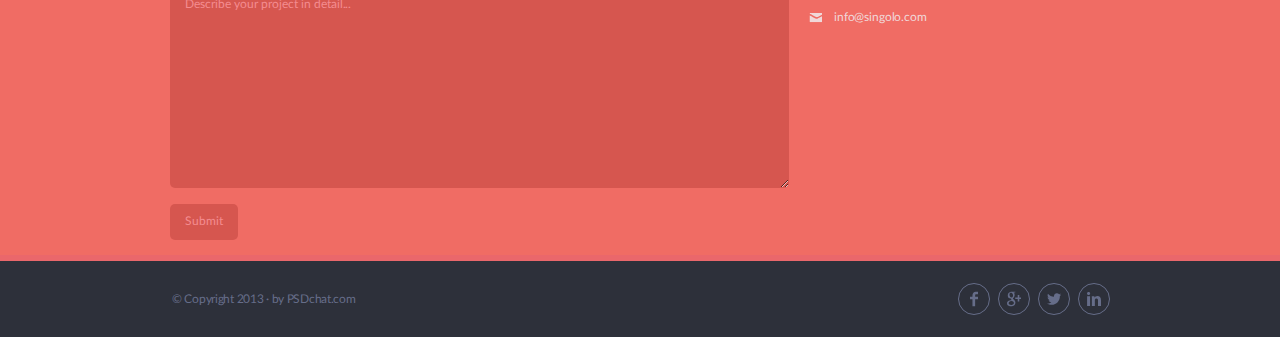
==== commit 27cb3887: "refactor: code in slider & styles of slider" ====
--- a/index.html
+++ b/index.html
@@ -30,23 +30,33 @@
   <main class="main">
     <section class="slider">
       <div class="container">
+       <div class="carousel">
         <div class="slider__content">
-          <div class="slider__item">
+          <div class="slider__item active">
             <div class="vertical-phone">
               <img src="assets/img/slider/iPhone_vertical.png" alt="vertical-phone" class="vertical-phone-img">
             </div>
             <div class="horizontal-phone">
               <img src="assets/img/slider/iPhone_horizontal.png" alt="horizontal-phone" class="horizontal-phone-img">
             </div>
-            <!-- <div class="vertical-phone-black"></div>
-            <div class="horizontal-phone-black"></div> -->
-          </div>
-          <div class="slider__pagination">
-            <img class="arrow-prev" src="assets/img/slider/prev.png" alt="">
-            <img class="arrow-next" src="assets/img/slider/next.png" alt="">
+          </div>
+          <div class="slider__item">
+            <object class="blue-phones" data="assets/img/slider/slide-2.svg" type="image/svg+xml"></object>
+          </div>
+          <div class="control left">
+            <div class="arrow left">
+              <img src="assets/img/slider/arrow-left.png" alt="arrow-left">
+            </div>
+          </div>
+          <div class="control right">
+            <div class="arrow right">
+              <img src="assets/img/slider/arrow-right.png" alt="arrow-right">
+            </div>
           </div>
         </div>
         <!-- /.slider__content -->
+       </div>
+       <!-- /.carousel -->
       </div>
       <!-- /.container -->
     </section>
@@ -298,9 +308,9 @@
             <div class="quote__form">
               <form action="POST" class="form">
                   <input name="name" type="text" placeholder="Name (Required)" class="form-control form-inpt" required>
-                  <input name="email" type="email" placeholder="Email (Required)" class="form-control form-inpt" required>
-                  <input name="subject" type="text" placeholder="Subject" class="form-control form-inpt">
-                  <textarea name="textarea" placeholder="Describe your project in detail..." class="form-control form-textarea"></textarea>
+                  <input id="email" name="email" type="email" placeholder="Email (Required)" class="form-control form-inpt" required>
+                  <input id="subject" name="subject" type="text" placeholder="Subject" class="form-control form-inpt">
+                  <textarea id="descrForm" name="textarea" placeholder="Describe your project in detail..." maxlength="300" class="form-control form-textarea"></textarea>
                   <button type="submit" class="form-button">Submit</button>
               </form>
             </div>
@@ -359,6 +369,15 @@
       </div>
     </div>
   </footer>
+
+  <div class="overlay">
+    <div class="popup">
+      <p class="popup__title">Письмо отправлено</p>
+      <p>Тема: <span class="topic"></span></p>
+      <p>Описание: <span class="popup__descr"></span></p>
+      <button class="popup__btn">OK</button>
+    </div>
+  </div>
   <script src="script.js"></script>
 </body>
 </html>--- a/style.css
+++ b/style.css
@@ -63,6 +63,7 @@
 }
 
 .container {
+  position: relative;
   width: 100%;
   max-width: 1020px;
   margin: 0 auto;
@@ -95,7 +96,7 @@
   position: fixed;
   top: 0;
   width: 100%;
-  z-index: 1;
+  z-index: 9;
 }
 
 .sticky + .main {
@@ -195,6 +196,7 @@
 
 .slider {
   position: relative;
+  height: 600px;
   background-color: #f06c64;
 }
 
@@ -210,10 +212,28 @@
 
 .slider__content {
   position: relative;
-  /* padding: 30px 0 41px; */
+  width: 100%;
+  overflow: hidden;
+}
+
+.carousel {
+  position: absolute;
+  /* top: 50%;
+  left: 50%;
+  width: 100%;
+  text-align: center;
+  transform: translate(-50%, 50%); */
+  z-index: 1;
 }
 
 .slider__item {
+  display: none;
+  position: relative;
+  margin: 0 auto;
+  animation: 0.5s ease-in-out;
+}
+
+.slider__item.active, .slider__item.next {
   position: relative;
   display: -webkit-box;
   display: flex;
@@ -222,6 +242,13 @@
   -webkit-box-pack: center;
           justify-content: center;
   padding: 53px 0 64px;
+  width: 1020px;
+}
+
+.slider__item.next { 
+  position: absolute;
+  width: 100%;
+  top: 0;
 }
 
 .vertical-phone {
@@ -248,7 +275,6 @@
   height: 334px;
   background-color: #000000;
   border-radius: 3px;
-  cursor: pointer;
 }
 
 .horizontal-phone-black {
@@ -259,10 +285,70 @@
   height: 189px;
   background-color: #000000;
   border-radius: 3px;
+}
+
+.control {
+  position: absolute;
+  top: 0;
+  bottom: 0;
+  width: 15%;
   cursor: pointer;
 }
 
-.arrow-prev {
+.control.left {
+  left: 42px;
+  right: auto;
+}
+
+.control.right {
+  left: auto;
+  right: -97px;
+}
+
+.arrow {
+  display: inline-block;
+  position: absolute;
+  top: 50%;
+  transform: translateY(-70%);
+}
+
+.to-left {
+  animation-name: left;
+}
+
+.to-right {
+  animation-name: right;
+  animation-duration: reverse;
+}
+
+.from-left {
+  animation-name: left;
+  animation-duration: reverse;
+}
+
+.from-right {
+  animation-name: right;
+}
+
+@keyframes left {
+  from {
+    left: 0;
+  }
+  to {
+    left: -100%;
+  }
+}
+
+@keyframes right {
+  from {
+    left: 100%;
+  }
+  to {
+    left: 0;
+  }
+}
+
+/* .arrow-prev {
   position: absolute;
   top: 281px;
   left: 42px;
@@ -274,7 +360,7 @@
   top: 281px;
   right: 40px;
   cursor: pointer;
-}
+} */
 
 /* footer  */
 .services {
@@ -893,4 +979,55 @@
   height: 14px;
   pointer-events: none;
   color: #666d89;
-}+}
+
+.overlay {
+  position: fixed;
+  display: none;
+  top: 0;
+  width: 100%;
+  height: 100%;
+  z-index: 10;
+  background-color: rgba(0, 0, 0, 0.4);
+}
+
+.overlay-hidden {
+  display: block;
+}
+
+.popup {
+  background-color: #ffffff;
+  padding: 30px;
+  position: fixed;
+  left: 50%;
+  top: 30%;
+  width: 360px;
+  -webkit-transform: translateX(-50%);
+  transform: translateX(-50%);
+  border-radius: 3px;
+}
+
+.popup__title {
+  text-align: center;
+  padding-bottom: 20px;
+}
+
+.popup p:nth-child(2) {
+  margin-bottom: 10px;
+  overflow: hidden;
+  text-overflow: ellipsis;
+}
+
+.popup p:nth-child(3) {
+  overflow: hidden;
+  text-overflow: ellipsis;
+  white-space: pre-wrap;
+}
+
+
+.popup__btn {
+  display: block;
+  margin: 20px auto 0;
+  padding: 5px 30px;
+}
+
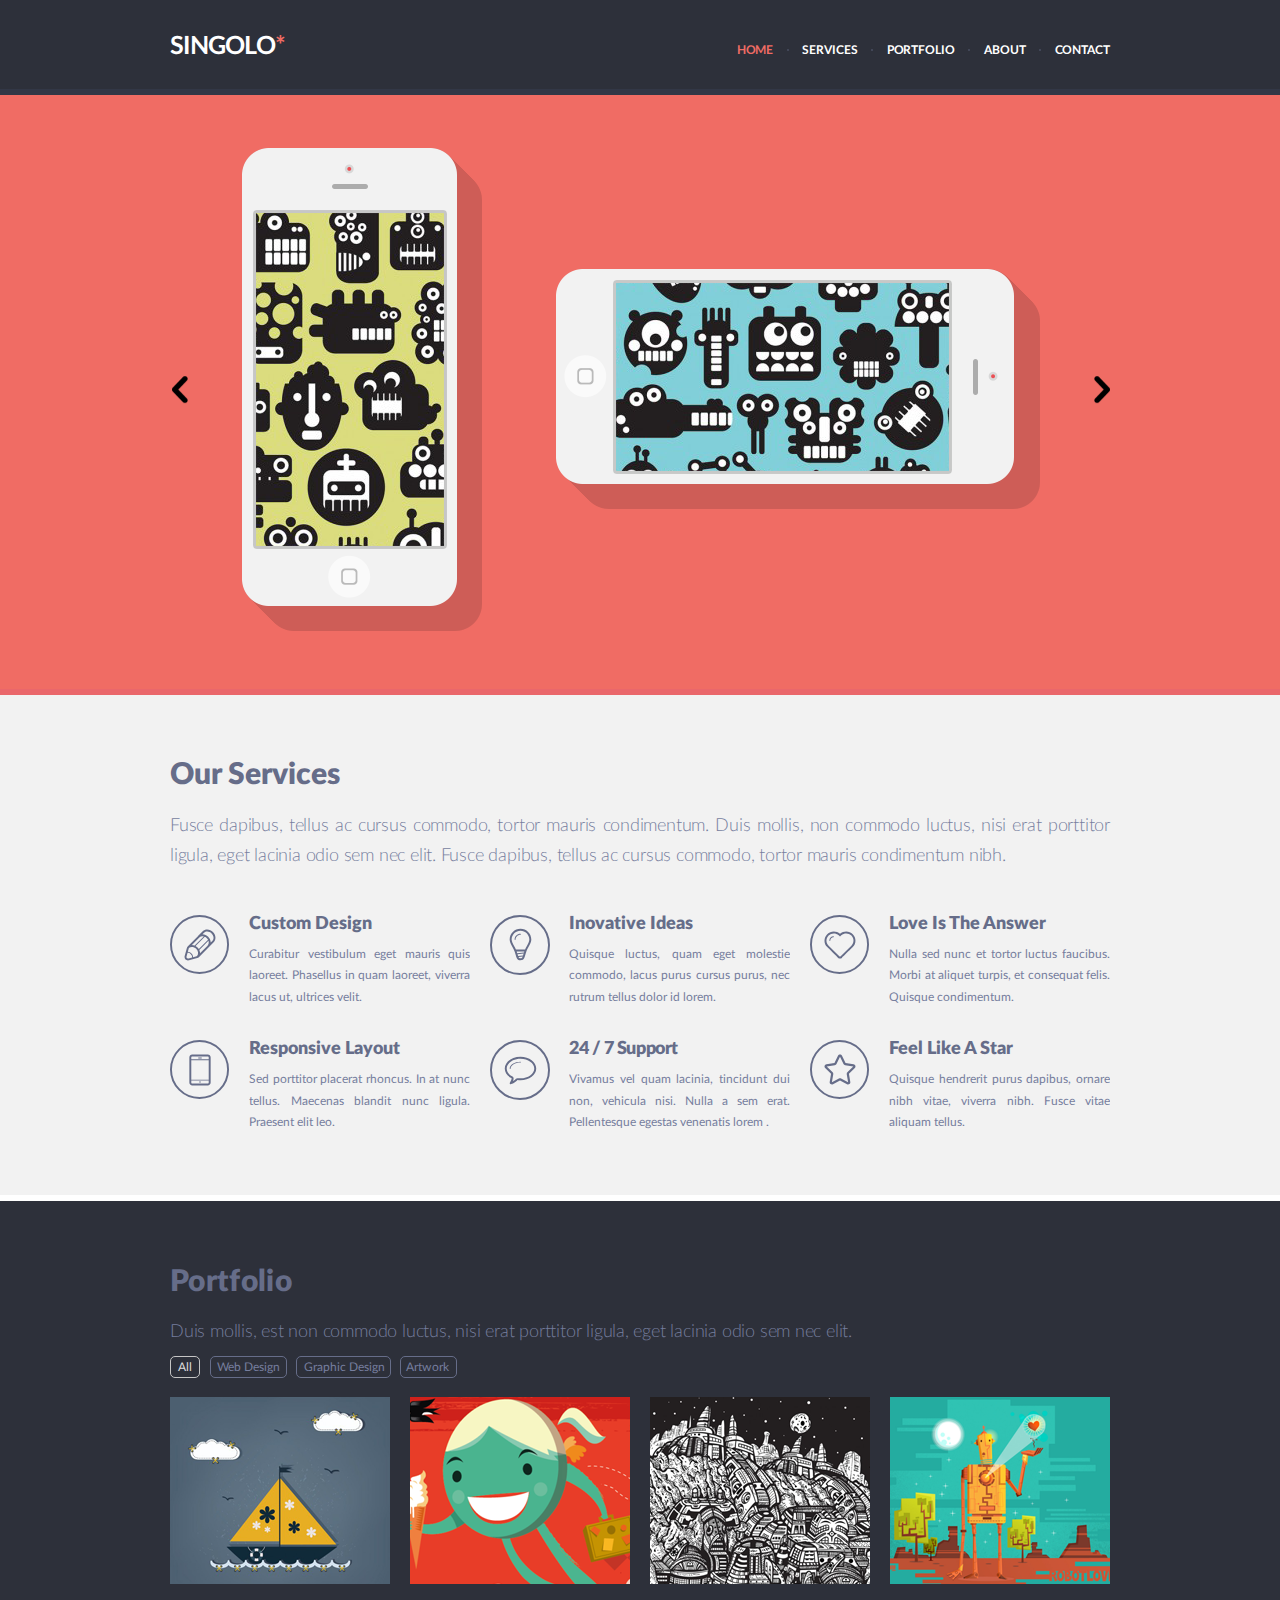
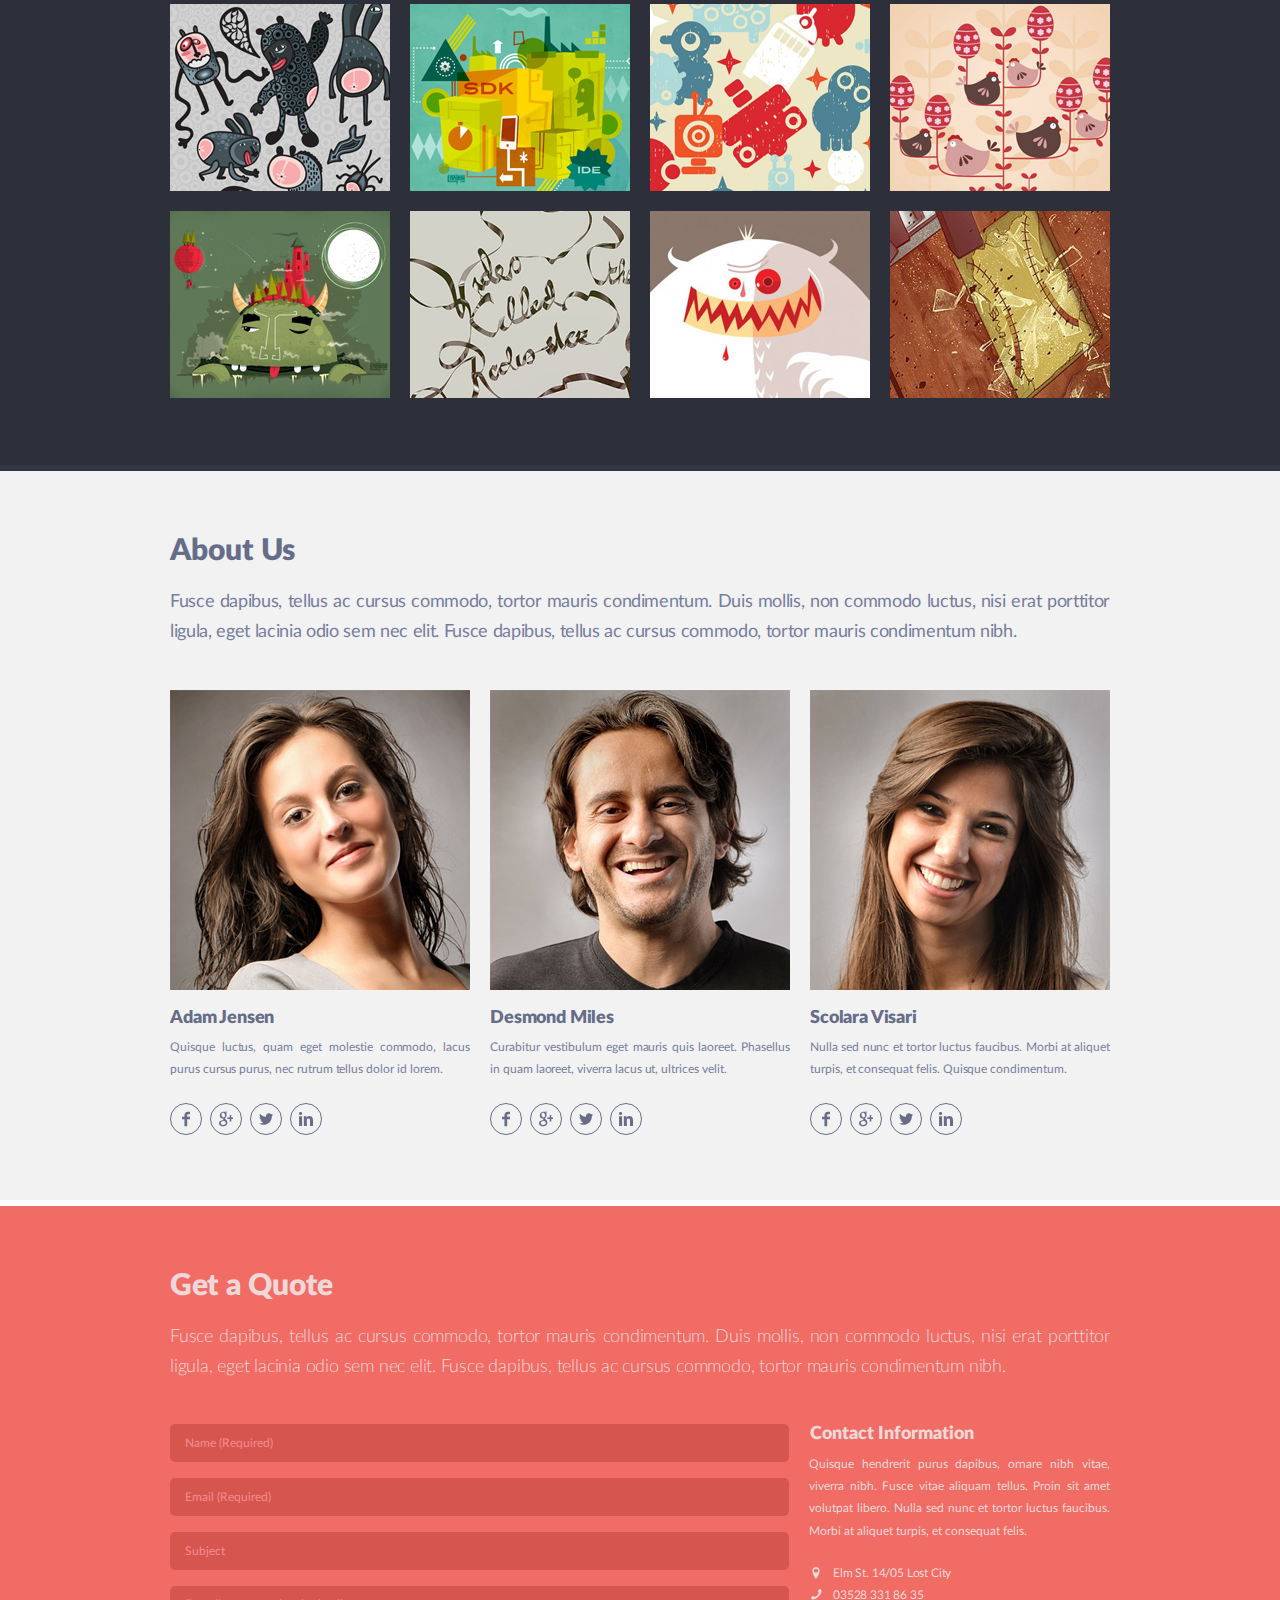
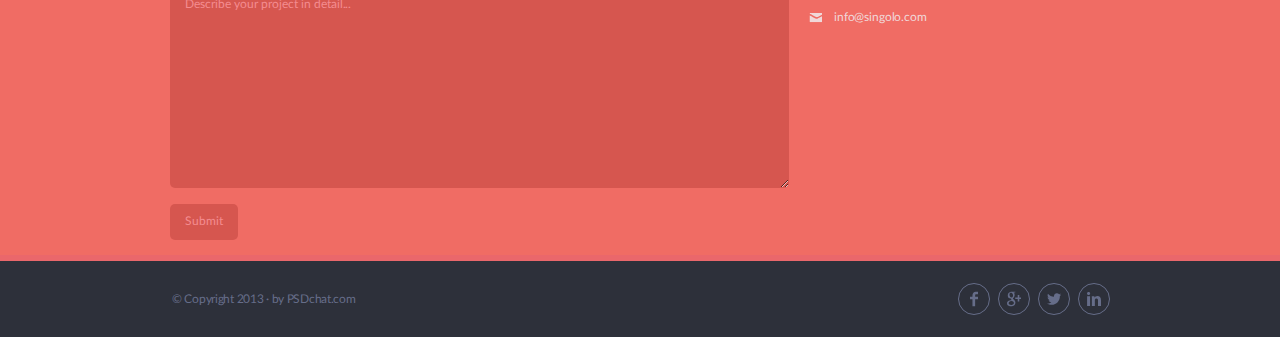
==== commit 036e0414: "feat: add responsive slider" ====
--- a/index.html
+++ b/index.html
@@ -6,7 +6,7 @@
   <link rel="stylesheet" href="style.css">
   <title>Singolo</title>
 </head>
-<body id="home">
+<body id="home" class="anchor">
   <header class="header">
     <div class="container">
       <div class="header__content">
@@ -32,16 +32,19 @@
       <div class="container">
        <div class="carousel">
         <div class="slider__content">
-          <div class="slider__item active">
+          <div class="slider__item slide-active">
             <div class="vertical-phone">
               <img src="assets/img/slider/iPhone_vertical.png" alt="vertical-phone" class="vertical-phone-img">
+              <div class="vertical-phone-button"></div>
             </div>
             <div class="horizontal-phone">
               <img src="assets/img/slider/iPhone_horizontal.png" alt="horizontal-phone" class="horizontal-phone-img">
+              <div class="horizontal-phone-button"></div>
             </div>
           </div>
           <div class="slider__item">
-            <object class="blue-phones" data="assets/img/slider/slide-2.svg" type="image/svg+xml"></object>
+            <img class="blue-phones" src="assets/img/slider/group-2.png" alt="slide-2">
+            <!-- <object class="blue-phones" data="assets/img/slider/slide-2.svg" type="image/svg+xml"></object> -->
           </div>
           <div class="control left">
             <div class="arrow left">
@@ -64,7 +67,7 @@
     <section class="services">
       <div class="container">
         <div class="services__content">
-          <a class="stop-link" id="services">&nbsp;</a>
+          <a class="stop-link anchor" id="services">&nbsp;</a>
           <div class="services__text">
             <h2 class="services__title">Our Services</h2>
             <p class="services__descr">Fusce dapibus, tellus ac cursus commodo, tortor mauris condimentum. Duis mollis, non commodo luctus, nisi erat porttitor ligula, eget lacinia odio sem nec elit. Fusce dapibus, tellus ac cursus commodo, tortor mauris condimentum nibh.</p>
@@ -136,7 +139,7 @@
     <section class="portfolio">
       <div class="container">
         <div class="portfolio__content">
-          <a class="stop-link" id="portfolio">&nbsp;</a>
+          <a class="stop-link anchor" id="portfolio">&nbsp;</a>
           <div class="portfolio__text">
             <h2 class="portfolio__title">Portfolio</h2>
             <p class="portfolio__descr">Duis mollis, est non commodo luctus, nisi erat porttitor ligula, eget lacinia odio sem nec elit.</p>
@@ -194,7 +197,7 @@
     <section class="about">
       <div class="container">
         <div class="about__content">
-          <a class="stop-link" id="about">&nbsp;</a>
+          <a class="stop-link anchor" id="about">&nbsp;</a>
           <div class="about__text">
             <h2 class="about__title">About Us</h2>
             <p class="about__descr">Fusce dapibus, tellus ac cursus commodo, tortor mauris condimentum. Duis mollis, non commodo luctus, nisi erat porttitor ligula, eget lacinia odio sem nec elit. Fusce dapibus, tellus ac cursus commodo, tortor mauris condimentum nibh.</p>
@@ -298,7 +301,7 @@
     <section class="quote">
       <div class="container">
         <div class="quote__content">
-          <a class="stop-link" id="contact">&nbsp;</a>
+          <a class="stop-link anchor" id="contact">&nbsp;</a>
           <div class="quote__text">
             <h2 class="quote__title">Get a Quote</h2>
             <p class="quote__descr">Fusce dapibus, tellus ac cursus commodo, tortor mauris condimentum. Duis mollis, non commodo luctus, nisi erat porttitor ligula, eget lacinia odio sem nec elit. Fusce dapibus, tellus ac cursus commodo, tortor mauris condimentum nibh.</p>
@@ -373,8 +376,8 @@
   <div class="overlay">
     <div class="popup">
       <p class="popup__title">Письмо отправлено</p>
-      <p>Тема: <span class="topic"></span></p>
-      <p>Описание: <span class="popup__descr"></span></p>
+      <p class="topic"></p>
+      <p class="popup__descr"></p>
       <button class="popup__btn">OK</button>
     </div>
   </div>
--- a/style.css
+++ b/style.css
@@ -190,15 +190,20 @@
 
 .navigation__item a.active, .navigation__item a:hover{
   color: #f06c64;
+  animation: 1s ease-in-out;
 }
 
 /* slider */
 
 .slider {
   position: relative;
-  height: 600px;
+  /* height: 600px; */
   background-color: #f06c64;
-}
+  animation: 1.5s ease-in-out;
+  transition: background-color 0.5s;
+}
+
+/* width="517" height="483"  */
 
 .slider::after {
   content: " ";
@@ -210,30 +215,46 @@
   background-color: #ea676b;
 }
 
+.slider-bgc {
+  background-color: #648BF0;
+  animation: 1.5s ease-in-out;
+}
+
+.slider-bgc::after {
+  content: " ";
+  position: absolute; 
+  bottom: 0;
+  left: 0;
+  height: 6px;
+  width: 100%;
+  background-color: #496ED0;
+}
+
+/* .carousel {
+  position: absolute;
+  z-index: 1;
+} */
+
 .slider__content {
   position: relative;
   width: 100%;
   overflow: hidden;
-}
-
-.carousel {
-  position: absolute;
-  /* top: 50%;
-  left: 50%;
-  width: 100%;
-  text-align: center;
-  transform: translate(-50%, 50%); */
-  z-index: 1;
+  max-height: 600px;
 }
 
 .slider__item {
   display: none;
   position: relative;
   margin: 0 auto;
-  animation: 0.5s ease-in-out;
-}
-
-.slider__item.active, .slider__item.next {
+  animation: 1s ease-in-out;
+  /* max-height: 600px; */
+}
+
+.blue-phones {
+  width: 61%;
+  height: 100%;
+}
+.slide-active, .next {
   position: relative;
   display: -webkit-box;
   display: flex;
@@ -241,29 +262,53 @@
           align-items: center;
   -webkit-box-pack: center;
           justify-content: center;
-  padding: 53px 0 64px;
-  width: 1020px;
-}
-
-.slider__item.next { 
+  padding: 53px 10% 64px;
+  /* width: 1020px; */
+}
+
+.next { 
   position: absolute;
   width: 100%;
   top: 0;
 }
 
 .vertical-phone {
-  width: 240px;
-  height: 483px;
-  margin-right: 32px;
+  position: relative;
+  /* width: 240px;
+  height: 483px; */
+  margin-right: 9%;
   margin-left: 2px;
+  user-select: none;
+}
+
+.vertical-phone-button {
+  position: absolute;
+  bottom: 32px;
+  left: 85px;
+  width: 45px;
+  height: 45px;
+  background-color: transparent;
+  border-radius: 25px;
   cursor: pointer;
 }
 
 .horizontal-phone {
-  width: 484px;
-  height: 240px;
-  margin-left: 41px;
+  position: relative;
+  /* width: 484px;
+  height: 240px; */
+  /* margin-left: 41px; */
   margin-bottom: 1px;
+  user-select: none;
+}
+
+.horizontal-phone-button {
+  position: absolute;
+  bottom: 109px;
+  left: 7px;
+  width: 45px;
+  height: 45px;
+  background-color: transparent;
+  border-radius: 25px;
   cursor: pointer;
 }
 
@@ -291,7 +336,7 @@
   position: absolute;
   top: 0;
   bottom: 0;
-  width: 15%;
+  width: 6%;
   cursor: pointer;
 }
 
@@ -302,7 +347,7 @@
 
 .control.right {
   left: auto;
-  right: -97px;
+  right: -5px;
 }
 
 .arrow {
@@ -310,6 +355,7 @@
   position: absolute;
   top: 50%;
   transform: translateY(-70%);
+  user-select: none;
 }
 
 .to-left {
@@ -318,12 +364,12 @@
 
 .to-right {
   animation-name: right;
-  animation-duration: reverse;
+  animation-direction: reverse;
 }
 
 .from-left {
   animation-name: left;
-  animation-duration: reverse;
+  animation-direction: reverse;
 }
 
 .from-right {
@@ -348,20 +394,6 @@
   }
 }
 
-/* .arrow-prev {
-  position: absolute;
-  top: 281px;
-  left: 42px;
-  cursor: pointer;
-}
-
-.arrow-next {
-  position: absolute;
-  top: 281px;
-  right: 40px;
-  cursor: pointer;
-} */
-
 /* footer  */
 .services {
   position: relative;
@@ -379,7 +411,7 @@
 }
 
 .services__content {
-  padding: 72px 40px 67px;
+  padding: 72px 40px 36px;
 }
 
 .services__title {
@@ -413,31 +445,32 @@
   display: -webkit-box;
   display: flex;
   max-width: 300px;
+  padding-bottom: 31px;
 }
 
 .item__img {
   padding-top: 1px;
 }
 
-.item:nth-of-type(4) {
+/* .item:nth-of-type(4) {
   margin-top: 31px;
-}
+} */
 
 .item:nth-of-type(4) .item__title,  .item:nth-of-type(5) .item__title {
   padding-top: 2px;
 }
 
-.item:nth-of-type(5) {
+/* .item:nth-of-type(5) {
   margin-top: 31px;
-}
+} */
 
 .item:nth-of-type(5)  .item__title {
   letter-spacing: -0.028rem;
 }
 
-.item:nth-of-type(6) {
+/* .item:nth-of-type(6) {
   margin-top: 31px;
-}
+} */
 
 .item__text {
   max-width: 240px;
@@ -1014,14 +1047,16 @@
 
 .popup p:nth-child(2) {
   margin-bottom: 10px;
+  word-break: break-all;
   overflow: hidden;
   text-overflow: ellipsis;
 }
 
 .popup p:nth-child(3) {
-  overflow: hidden;
+  word-break: break-all;
+  overflow-y: auto;
+  overflow-x: hidden;
   text-overflow: ellipsis;
-  white-space: pre-wrap;
 }
 
 
@@ -1031,3 +1066,10 @@
   padding: 5px 30px;
 }
 
+
+
+@media (max-width: 768px) {
+  .services__content {
+    padding: 39px 40px 36px;
+  }
+}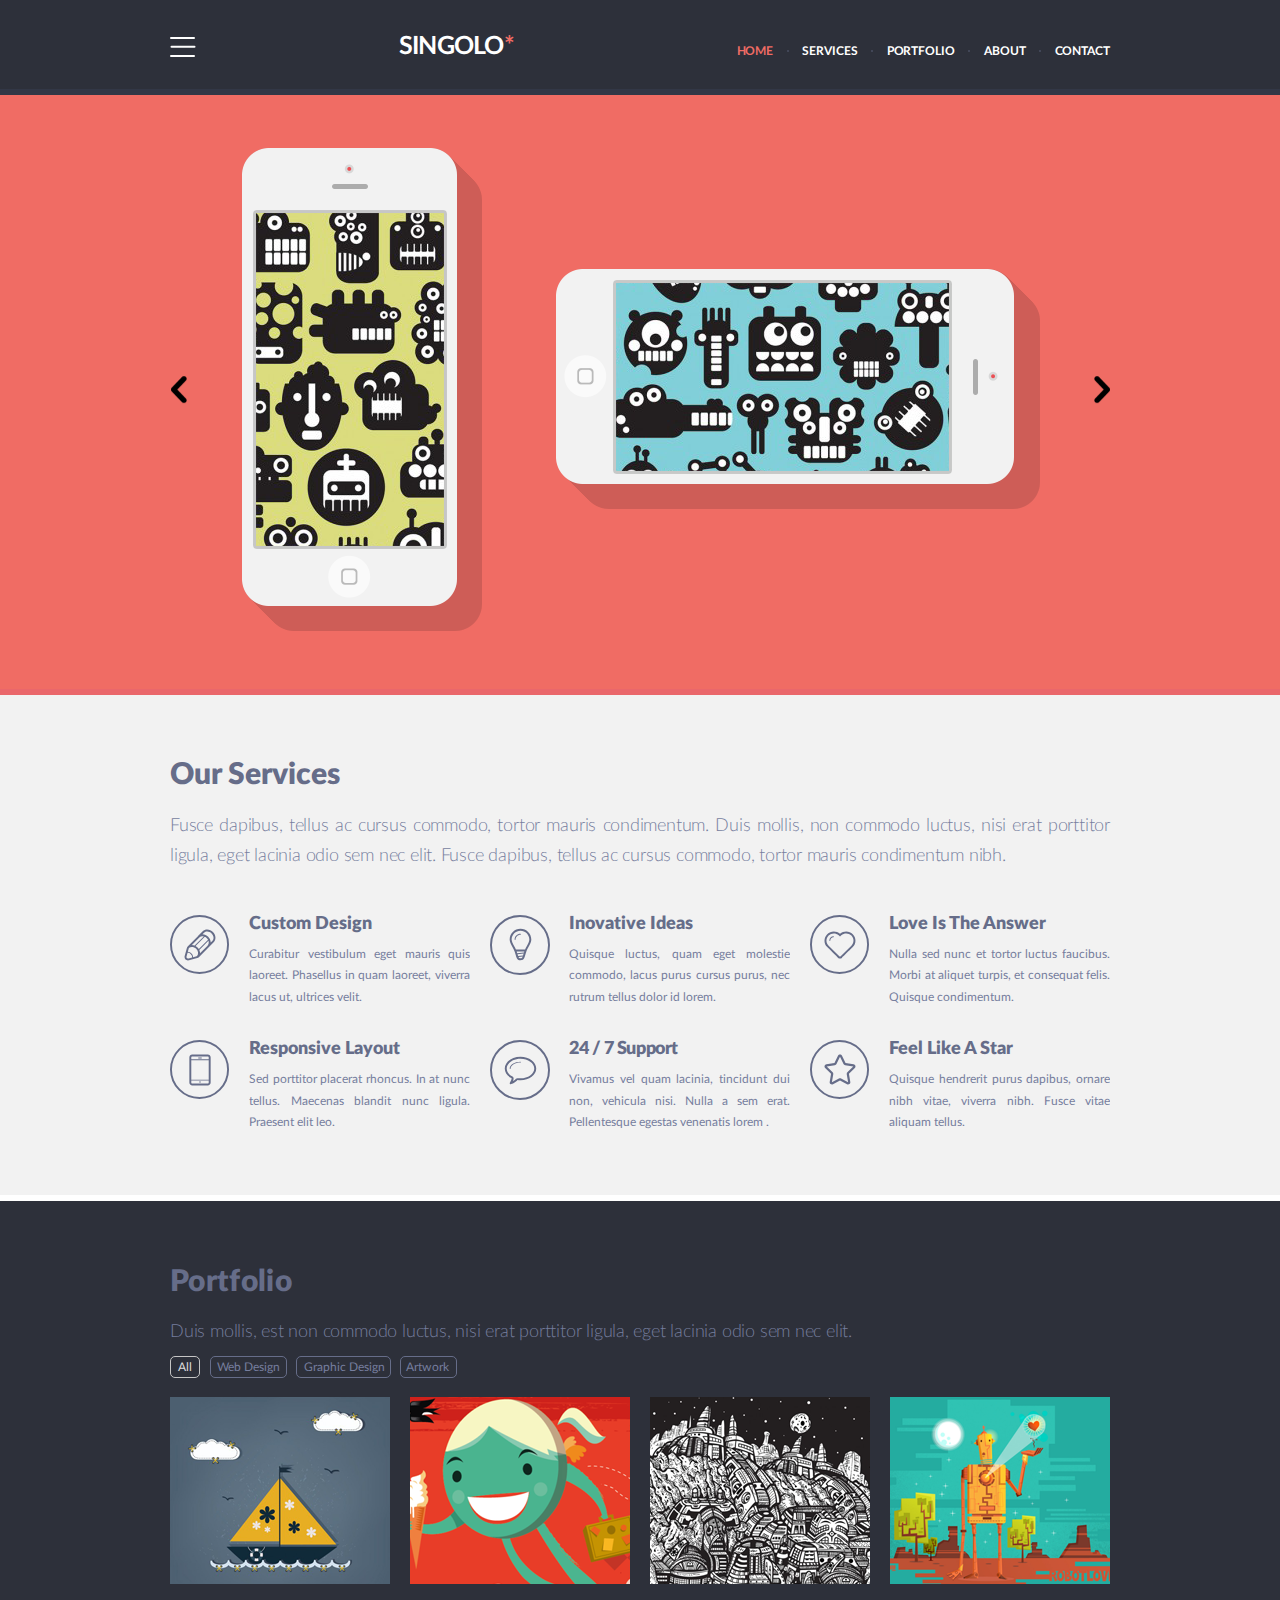
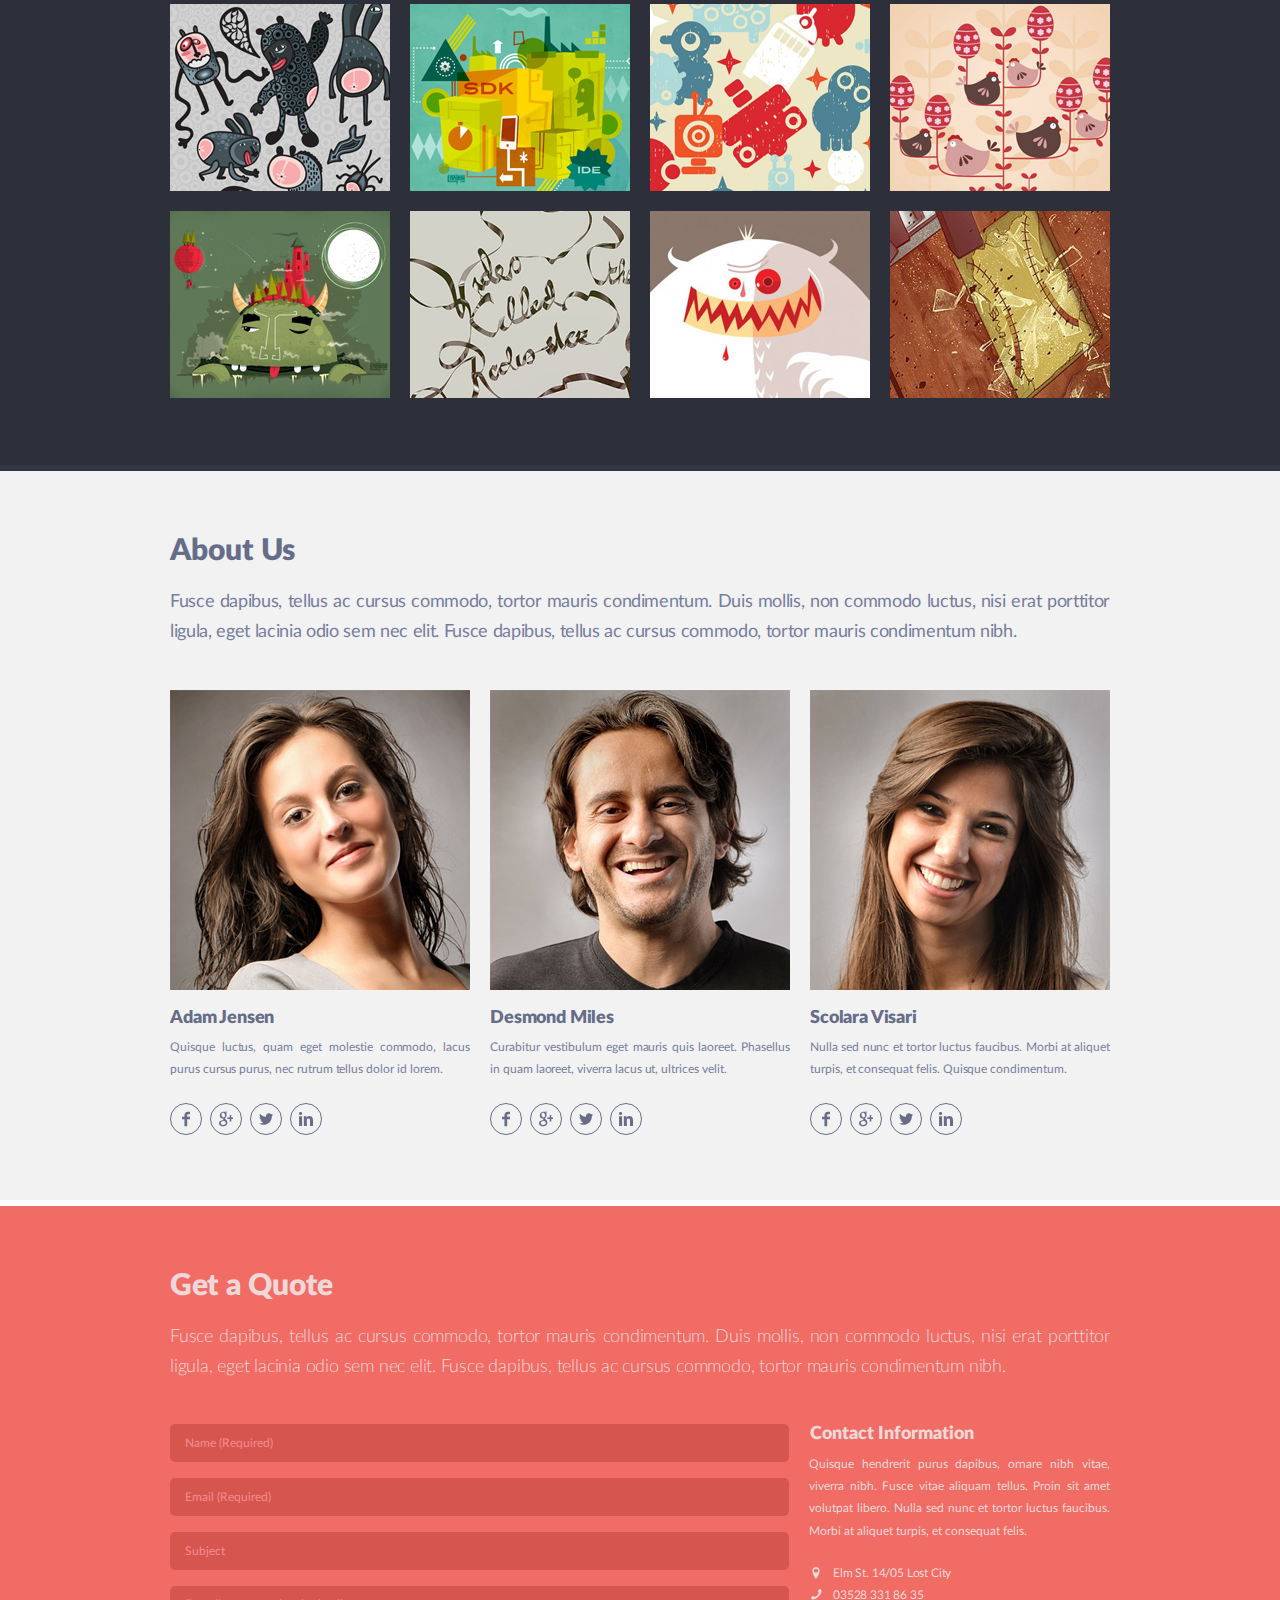
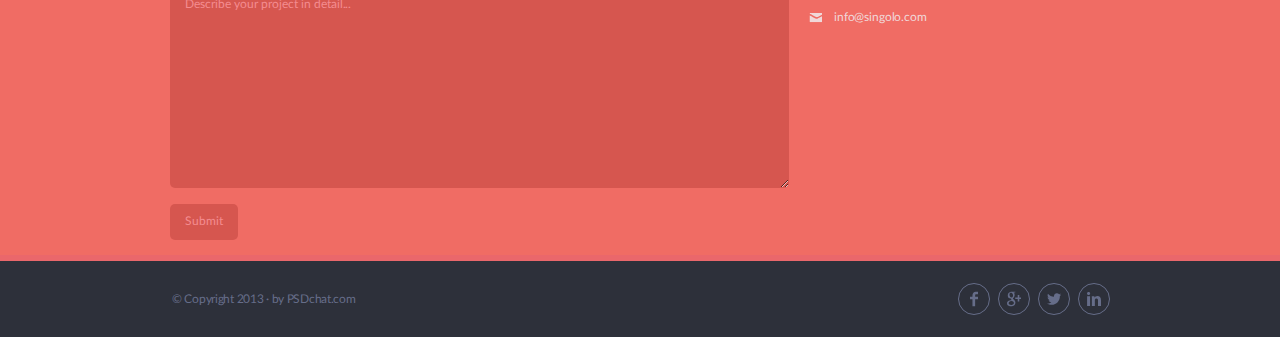
==== commit ee03c848: "feat: add adaptiv markup" ====
--- a/index.html
+++ b/index.html
@@ -10,7 +10,10 @@
   <header class="header">
     <div class="container">
       <div class="header__content">
-        <div class="header__logo">
+        <span class="header__hamburger hamburger">
+          <span class="hamburger__line"></span>
+        </span>
+        <div class="header__logo menu__logo">
           <a class="logo" href="#"><h1>Singolo</h1></a> 
         </div>
         <!-- header__logo -->
@@ -29,7 +32,7 @@
   </header>
   <main class="main">
     <section class="slider">
-      <div class="container">
+      <div class="container container__position">
        <div class="carousel">
         <div class="slider__content">
           <div class="slider__item slide-active">
@@ -65,7 +68,7 @@
     </section>
     <!-- slider -->
     <section class="services">
-      <div class="container">
+      <div class="container container__position">
         <div class="services__content">
           <a class="stop-link anchor" id="services">&nbsp;</a>
           <div class="services__text">
@@ -137,7 +140,7 @@
     </section>
     <!-- /.services -->
     <section class="portfolio">
-      <div class="container">
+      <div class="container container__position">
         <div class="portfolio__content">
           <a class="stop-link anchor" id="portfolio">&nbsp;</a>
           <div class="portfolio__text">
@@ -188,6 +191,7 @@
             <div class="portfolio___item">
               <img src="assets/img/portfolio/portfolio-img-12.png" alt="image" class="portfolio___img">
             </div>
+            
           </div>
           <!-- portfolio___items -->
         </div>
@@ -195,7 +199,7 @@
       </div>
     </section>
     <section class="about">
-      <div class="container">
+      <div class="container container__position">
         <div class="about__content">
           <a class="stop-link anchor" id="about">&nbsp;</a>
           <div class="about__text">
@@ -299,7 +303,7 @@
       </div>
     </section>
     <section class="quote">
-      <div class="container">
+      <div class="container container__position">
         <div class="quote__content">
           <a class="stop-link anchor" id="contact">&nbsp;</a>
           <div class="quote__text">
@@ -343,7 +347,7 @@
     </section>
   </main>
   <footer class="footer">
-    <div class="container">
+    <div class="container container__position">
       <div class="footer__content">
         <div class="footer__copy">
           <p class="footer__copy__text"><span class="footer__copy__icon">&copy;</span> Copyright 2013 · by PSDchat.com</p>
--- a/style.css
+++ b/style.css
@@ -63,11 +63,14 @@
 }
 
 .container {
-  position: relative;
   width: 100%;
   max-width: 1020px;
   margin: 0 auto;
 
+}
+
+.container__position {
+  position: relative;
 }
 
 .stop-link {
@@ -76,10 +79,15 @@
   top: -35px;
   /* border: solid 1px red; */
 }
+
+.scroll-hidden {
+  overflow: hidden;
+}
 /* HEADER */
 .header {
   background-color: #2D303A;
-  height: 95px;
+  max-height: 95px;
+  padding: 32px 0 34px;
 }
 
 .header::after {
@@ -118,7 +126,6 @@
 }
 
 .header__content {
-  position: relative;
   display: -webkit-box;
   display: flex;
   -webkit-box-align: center;
@@ -129,9 +136,55 @@
   color: #FFFFFF;
 }
 
+.hamburger {
+  position: relative;
+  width: 25px;
+  height: 20px;
+  z-index: 9;
+  cursor: pointer;
+  user-select: none;
+  transition: all 0.4s ease-in;
+}
+
+.hamburger__line {
+  display: inline-block;
+  position: absolute;
+  top: 50%;
+  left: 50%;
+  width: 100%;
+  height: 2.4px;
+  border-radius: 5px;
+  background-color: #ffffff;
+
+ transform: translate(-50%, -50%);
+}
+
+.hamburger:before {
+  content: "";
+  display: inline-block;
+  position: absolute;
+  top: 0;
+  left: 0;
+  width: 100%;
+  height: 2.4px;
+  border-radius: 5px;
+  background-color: #ffffff;
+}
+
+.hamburger:after {
+  content: "";
+  display: inline-block;
+  position: absolute;
+  bottom: 0;
+  left: 0;
+  width: 100%;
+  height: 2.4px;
+  border-radius: 5px;
+  background-color: #ffffff;
+}
+
 .logo {
   text-decoration: none;
-  /* height: 100%; */
 }
 
 .logo h1 {
@@ -141,7 +194,6 @@
   font-family: 'LatoBold', sans-serif;
   font-size: 1.56em;
   letter-spacing: -0.046rem;
-  line-height: 93px;
 }
 
 .logo h1::after {
@@ -283,10 +335,10 @@
 
 .vertical-phone-button {
   position: absolute;
-  bottom: 32px;
-  left: 85px;
-  width: 45px;
-  height: 45px;
+  bottom: 7%;
+  left: 36%;
+  width: 18%;
+  height: 9%;
   background-color: transparent;
   border-radius: 25px;
   cursor: pointer;
@@ -303,10 +355,10 @@
 
 .horizontal-phone-button {
   position: absolute;
-  bottom: 109px;
-  left: 7px;
-  width: 45px;
-  height: 45px;
+  bottom: 46%;
+  left: 2%;
+  width: 9%;
+  height: 18%;
   background-color: transparent;
   border-radius: 25px;
   cursor: pointer;
@@ -314,20 +366,20 @@
 
 .vertical-phone-black {
   position: absolute;
-  top: 118px;
-  left: 126px;
-  width: 189px;
-  height: 334px;
+  top: 13.3%;
+  left: 5.5%;
+  width: 78.8%;
+  height: 69.2%;
   background-color: #000000;
   border-radius: 3px;
 }
 
 .horizontal-phone-black {
   position: absolute;
-  top: 187px;
-  right: 201px;
-  width: 334px;
-  height: 189px;
+  top: 5.5%;
+  right: 18.7%;
+  width: 69%;
+  height: 78.8%;
   background-color: #000000;
   border-radius: 3px;
 }
@@ -341,13 +393,13 @@
 }
 
 .control.left {
-  left: 42px;
+  left: 4%;
   right: auto;
 }
 
 .control.right {
   left: auto;
-  right: -5px;
+  right: -0.5%;
 }
 
 .arrow {
@@ -585,20 +637,34 @@
   display: -webkit-box;
   display: flex;
   flex-wrap: wrap;
-  max-height: 640px;
-  overflow: hidden;
+  /* max-height: 640px; */
+  /* overflow: hidden; */
+}
+
+.portfolio___item:nth-child(n+13) {
+  display:none;
 }
 
 .portfolio___item {
-  width: 220px;
-  height: 187px;
+  flex: 1 0 20%;
+  max-width: 220px;
+  max-height: 187px;
+  width: 100%;
+  height: 100%;
+  /* margin: 0 10px 20px; */
   margin-right: 20px;
   margin-bottom: 20px;
   cursor: pointer;
 }
 
-.portfolio___item-border {
-  border: 5px solid #f06c64;
+.portfolio___item::before {
+  content: "";
+  float: left;
+  padding-top: 85%;
+}
+
+.portfolio__item-border {
+  outline: 5px solid #F06C64;
 }
 
 .portfolio___item:nth-of-type(4), .portfolio___item:nth-of-type(8), .portfolio___item:nth-of-type(12)  {
@@ -654,6 +720,11 @@
 
 .about__person {
   max-width: 300px;
+  margin-right: 2%;
+}
+
+.about__person:nth-of-type(3) {
+  margin-right: 0;
 }
 
 .person__text {
@@ -779,6 +850,7 @@
 
 .quote__form {
   width: 619px;
+  margin-right: 20px;
 }
 
 .form-control {
@@ -1068,8 +1140,259 @@
 
 
 
-@media (max-width: 768px) {
+@media screen and (max-width: 768px) {
   .services__content {
     padding: 39px 40px 36px;
   }
-}+
+  .portfolio___item {
+    flex: 1 0 30%;
+  }
+
+  .portfolio___item:nth-child(3), .portfolio___item:nth-child(6), .portfolio___item:nth-child(9) {
+    margin-right: 0;
+  }
+
+  .portfolio___item:nth-child(4), .portfolio___item:nth-child(8) {
+    margin-right: 20px;
+  }
+
+  .blue-phones {
+    width: 60.95%;
+  }
+}
+
+@media screen and (max-width: 375px) {
+  .body {
+    position: relative;
+    overflow-x: hidden;
+  }
+
+  .header {
+    padding: 24px 0;
+  }
+
+  .header::after {
+    top: 70.6px;
+  }
+
+  .header__content {
+    justify-content: flex-start;
+  }
+
+  span.rotate {
+    margin-right: 30px;
+    transform: rotate(90deg);
+  }
+
+  .menu__logo {
+    z-index: 10;
+  }
+
+  .header__hamburger {
+    margin-right: 70px;
+  }
+
+  .header__navigation {
+    /* display: none; */
+    position: fixed;
+    left: 0;
+    top: 0;
+    height: 100vh;
+    width: 100%;
+    z-index: 1;
+    background-color: rgba(0, 0, 0, 0.4);
+    transform: translateX(-100%);
+    transition: transform 0.5s ease-in;
+  }
+
+  .header__navigation-active {
+    transform: translateX(0%);
+  }
+
+  .navigation {
+    position: absolute;
+    top: 0;
+    left: 0;
+    flex-direction: column;
+    background-color: #2D303A;
+    width: 72vw;
+    height: 100vh;
+    box-shadow: 20px 0px 20px rgba(0, 0, 0, 0.4);
+    transform: translateX(-100%);
+    transition: transform 0.5s ease-in;
+  }
+
+  .navigation-active {
+    transform: translateX(0%);
+  }
+
+  .navigation__item {
+    padding-top: 7px;
+    margin-left: 70px;
+    /* opacity: 0; */
+  }
+
+  .navigation__item:nth-child(1) {
+    margin-top: 80%;
+  }
+
+  .navigation__item a {
+    font-size: 24px;
+    line-height: 29px;
+    letter-spacing: -0.035rem;
+    margin-bottom: 20px;
+  }
+
+
+  .navigation__item a:hover {
+    -webkit-tap-highlight-color: rgba(0,0,0,0);
+    -webkit-user-select: none;
+    -webkit-touch-callout: none /*only to disable context menu on long press*/
+    }
+
+  .navigation__item::after {
+    display: none;
+  }
+
+  li.navigation__link {
+    font-size: 24px;
+  }
+
+  .sticky + .main {
+    padding-top: 77.6px;
+  }
+
+  .control.left {
+    left: 2%;
+  }
+
+  .control.right {
+    right: 0.5%;
+  }
+
+  .slider__content {
+    min-height: 220px;
+  }
+
+  .blue-phones {
+    width: 60.70%;
+  }
+
+  .services__content {
+    padding: 30px 40px 0px;
+  }
+
+  .item {
+    padding-bottom: 15px;
+  }
+
+  .services__advantages {
+    margin-top: 25px;
+  }
+
+  .services__descr {
+    letter-spacing: -0.05rem;
+  }
+
+  .portfolio__content {
+    padding: 42px 30px 22px;
+  }
+
+  .portfolio___item {
+    flex: 1 0 47%;
+    margin-right: 13px;
+    margin-bottom: 14px;
+  }
+
+  .portfolio___img:focus {
+    outline: none;
+  }
+
+  .portfolio___item:nth-child(2), .portfolio___item:nth-child(4), .portfolio___item:nth-child(8) {
+    margin-right: 0;
+  }
+
+  .portfolio___item:nth-child(3) {
+    margin-right: 13px;
+  }
+
+  .portfolio___item:nth-child(n+9) {
+    display:none;
+  }
+
+  .about__content {
+    padding: 38px 30px 10px;
+  }
+
+  .about__descr {
+    padding-top: 16px;
+  }
+
+  .about__persons {
+    padding-top: 19px;
+    max-height: none;
+    flex-direction: column;
+  }
+
+  .about__person {
+    margin-right: 0;
+    padding-bottom: 35px;
+  }
+
+  .person__social {
+    padding-top: 12px;
+  }
+
+  .quote__content {
+    padding: 44px 30px 42px;
+  }
+  .quote__descr {
+    padding-top: 19px;
+}
+
+  .quote__inner {
+   flex-direction: column;
+   padding-top: 24px;
+  }
+
+  .quote__form {
+    width: 100%;
+    margin-right: 0;
+    margin-bottom: 32px;
+  }
+
+  .form-button {
+    margin: 0 auto;
+    display: block;
+    width: 100%;
+  }
+
+  .quote__contacts__descr {
+    padding-top: 5px;
+  }
+
+  .footer__content {
+    justify-content: center;
+    padding: 22px 30px;
+  }
+
+  .footer__copy__text {
+    display: none;
+  }
+
+  .popup {
+    width: 325px;
+  }
+
+  @media (hover: none) {
+    .navigation__item a:hover{
+      color: #f06c64;
+      animation: 1s ease-in-out;
+    }
+ }
+
+}
+
+
+ 
